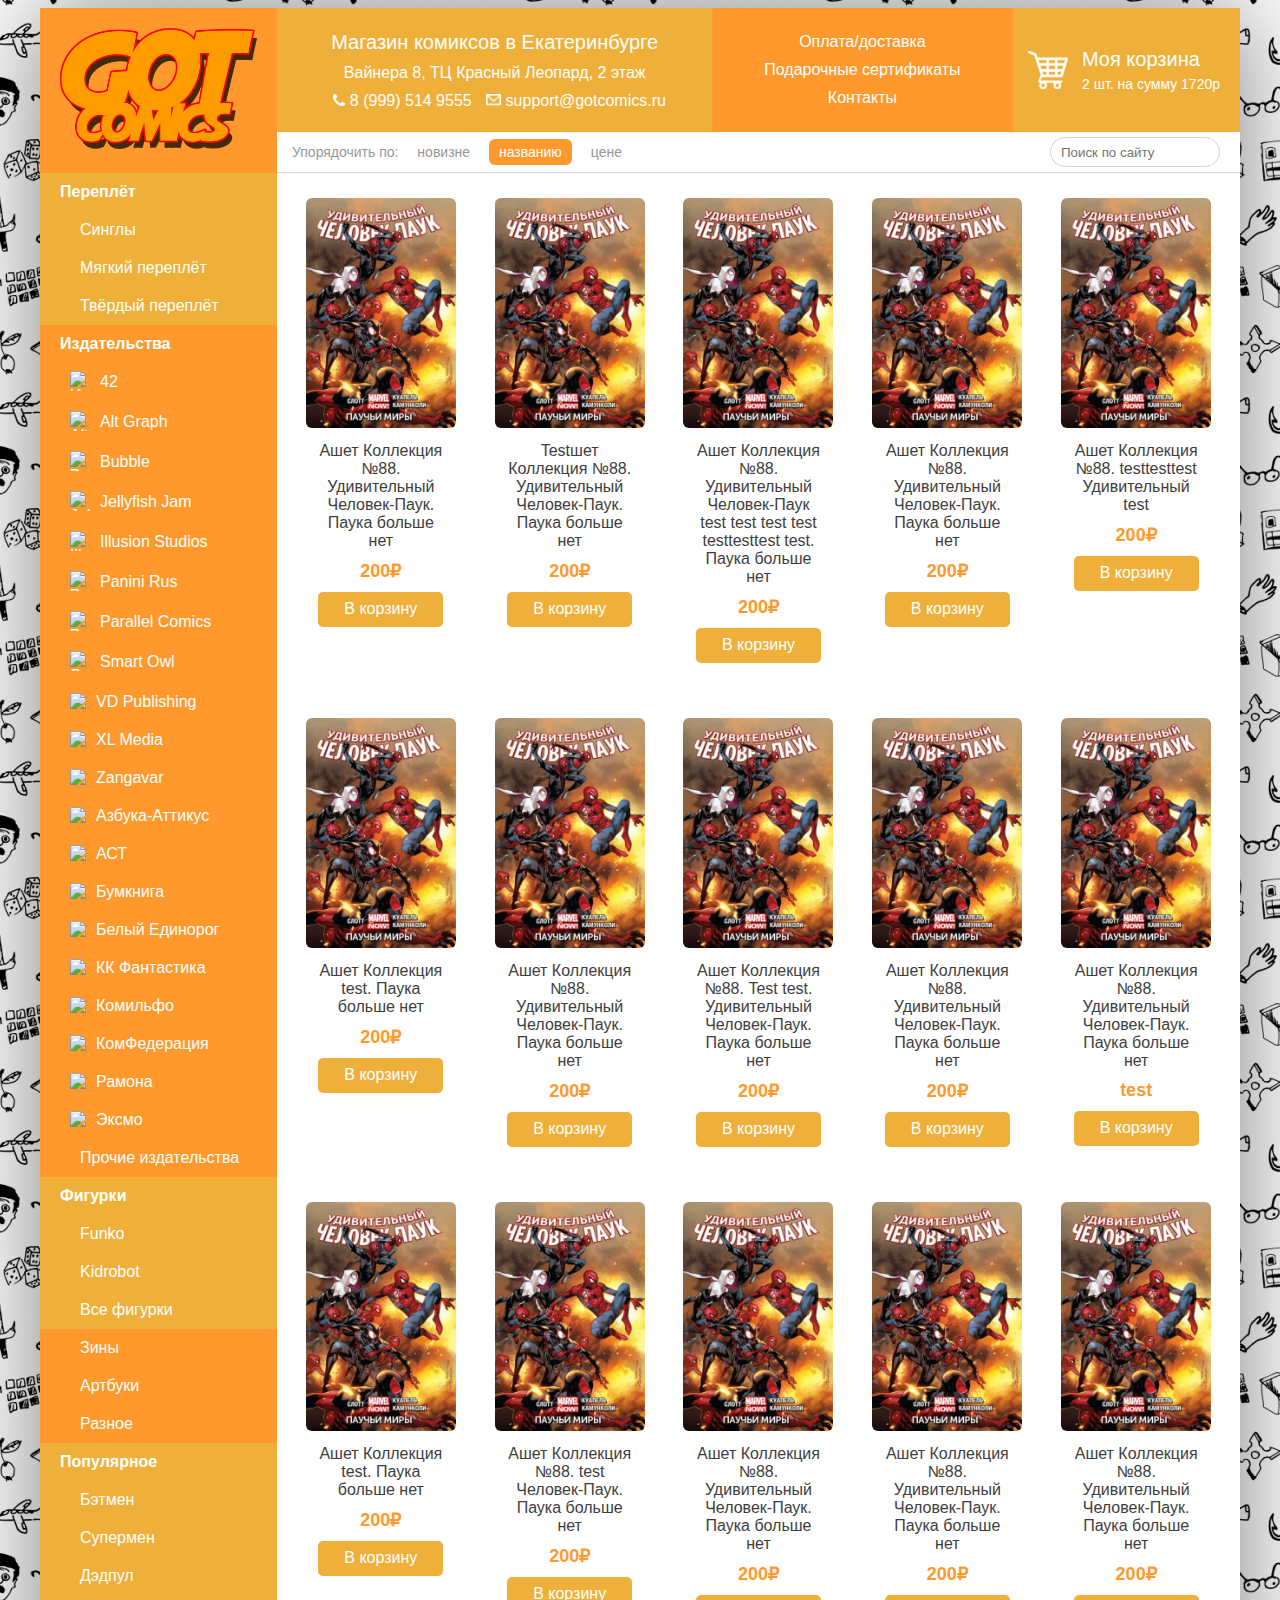
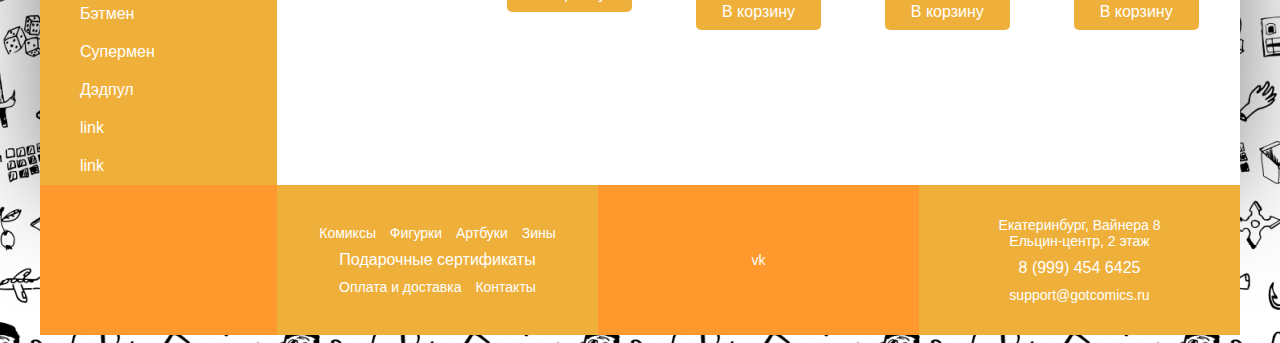
==== index.html @ 83d45aea "header, footer workin; fixez" ====
<!DOCTYPE html>
<html lang="ru">
<head>
  <meta charset="UTF-8">
  <meta name="viewport" content="width=device-width, initial-scale=1">
  <meta http-equiv="X-UA-Compatible" content="ie=edge">
  <title>Got Comics 📙 Магазин комиксов в Екатеринбурге</title>
  <link rel="stylesheet" href="css/normalize.min.css">
  <link rel="stylesheet" href="css/grid.css">
  <link rel="stylesheet" href="css/style.css">
</head>
<body>

  <div class="container flex">
    
    <aside>

      <div class="logo dark">
        <a href="">
          <img src="img/gcexplosion.png" alt="got comics">
        </a>
      </div>

      <div class="sidebar-menu">

        <nav class="light">
          <a class="first-sidebar-item"><span>Переплёт</span></a>
          <a href=""><span>Синглы</span></a>
          <a href=""><span>Мягкий переплёт</span></a>
          <a href=""><span>Твёрдый переплёт</span></a>
        </nav>
        
        <nav class="dark">
          <a class="first-sidebar-item"><span>Издательства</span></a>
          <a href=""><img src="img/publ/42.svg" alt="Издательство 42"><span>42</span></a>
          <a href=""><img src="img/publ/alt-graph.svg" alt="Alt Graph"><span>Alt Graph</span></a>
          <a href=""><img src="img/publ/bubble.svg" alt="Bubble"><span>Bubble</span></a>
          <a href=""><img src="img/publ/jellyfish-jam.svg" alt="Jellyfish Jam"><span>Jellyfish Jam</span></a>
          <a href=""><img src="img/publ/illusion-studios.svg" alt="Illusion studios"><span>Illusion Studios</span></a>
          <a href=""><img src="img/publ/panini-rus.svg" alt="Panini Rus"><span>Panini Rus</span></a>
          <a href=""><img src="img/publ/parallel-comics.svg" alt="Parallel Comics"><span>Parallel Comics</span></a>
          <a href=""><img src="img/publ/smart-owl.svg" alt="Smart Owl"><span>Smart Owl</span></a>
          <a href=""><img src="img/publ/vd.svg"><span>VD Publishing</span></a>
          <a href=""><img src="img/publ/xlmedia.svg"><span>XL Media</span></a>
          <a href=""><img src="img/publ/zangavar.svg"><span>Zangavar</span></a>
          <a href=""><img src="img/publ/azbuka.svg"><span>Азбука-Аттикус</span></a>
          <a href=""><img src="img/publ/ast.svg"><span>АСТ</span></a>
          <a href=""><img src="img/publ/bumkniga.svg"><span>Бумкнига</span></a>
          <a href=""><img src="img/publ/unicorn.svg"><span>Белый Единорог</span></a>
          <a href=""><img src="img/publ/kkf.svg"><span>КК Фантастика</span></a>
          <a href=""><img src="img/publ/komilfo.svg"><span>Комильфо</span></a>
          <a href=""><img src="img/publ/comfed.svg"><span>КомФедерация</span></a>
          <a href=""><img src="img/publ/ramona.svg"><span>Рамона</span></a>
          <a href=""><img src="img/publ/eksmo.svg"><span>Эксмо</span></a>
          <a href=""><img src=""><span>Прочие издательства</span></a>
        </nav>

        <nav class="light">
          <a class="first-sidebar-item"><span>Фигурки</span></a>
          <a href=""><span>Funko</span></a>
          <a href=""><span>Kidrobot</span></a>
          <a href=""><span>Все фигурки</span></a>
        </nav>
          
        <nav class="dark">
          <a class="first-sidebar-item1"><span>Зины</span></a>
          <a href=""><span>Артбуки</span></a>
          <a href=""><span>Разное</span></a>
        </nav>

        <nav class="light">
          <a class="first-sidebar-item"><span>Популярное</span></a>
          <a href=""><span>Бэтмен</span></a>
          <a href=""><span>Супермен</span></a>
          <a href=""><span>Дэдпул</span></a>
          <a href=""><span>Бэтмен</span></a>
          <a href=""><span>Супермен</span></a>
          <a href=""><span>Дэдпул</span></a>
          <a href=""><span>link</span></a>
          <a href=""><span>link</span></a>
        </nav>

      </div>

    </aside>
    <!-- /sidebar -->

    <main>

      <div class="header flex">

        <div class="header-item flex light">
          <span>Магазин комиксов в Екатеринбурге</span>
          <span>
            <a href="">Вайнера 8, ТЦ Красный Леопард, 2 этаж</a>
          </span>
          <span>
            <a href="tel:+7-999-514-9555">
              <img src="img/icons/tel.png" alt="tel">
              8 (999) 514 9555
            </a>
            <a href="mailto:support@gotcomics.ru">
              <img src="img/icons/mail.png" alt="mail">
              support@gotcomics.ru
            </a>
          </span>
        </div>

        <div class="header-item flex dark">
          <span>
            <a href="">Оплата/доставка</a>
          </span>
          <span>
            <a href="">Подарочные сертификаты</a>
          </span>
          <span>
            <a href="">Контакты</a>
          </span>
        </div>

        <div class="header-item flex light cart">
          <a href="">
            <img src="img/icons/cart.svg" alt="Корзина">
            <p>
              <span>Моя корзина</span>
              <span>2 шт. на сумму 1720р</span>
            </p>
          </a>
        </div>

      </div>
      <!-- /menu -->

      <div class="breadcrumbs">

        <p>Упорядочить по:</p>
        <p><a href="#">новизне</a></p>
        <p><a class="breadcrumbs-active" href="#">названию</a></p>
        <p><a href="#">цене</a></p>
        <input class="search-form" type="search" placeholder="Поиск по сайту">

      </div>
      <!-- /breadcrumbs -->

      <div class="products-row flex">
        
        <div class="product">
          <a href="">
            <img src="img/vbig4431-346x530.jpg" alt="">
            <p>Ашет Коллекция №88. Удивительный Человек-Паук. Паука больше нет</p>
            <span class="price">200₽</span>
            <a href="" class="addtocart">В корзину</a>
          </a>
        </div>
        
        <div class="product">
          <a href="">
            <img src="img/vbig4431-346x530.jpg" alt="">
            <p>Testшет Коллекция №88. Удивительный Человек-Паук. Паука больше нет</p>
            <span class="price">200₽</span>
            <a href="" class="addtocart">В корзину</a>
          </a>
        </div>
        
        <div class="product">
          <a href="">
            <img src="img/vbig4431-346x530.jpg" alt="">
            <p>Ашет Коллекция №88. Удивительный Человек-Паук test test test test testtesttest test. Паука больше нет</p>
            <span class="price">200₽</span>
            <a href="" class="addtocart">В корзину</a>
          </a>
        </div>

        <div class="product">
          <a href="">
            <img src="img/vbig4431-346x530.jpg" alt="">
            <p>Ашет Коллекция №88. Удивительный Человек-Паук. Паука больше нет</p>
            <span class="price">200₽</span>
            <a href="" class="addtocart">В корзину</a>
          </a>
        </div>
        
        <div class="product">
          <a href="">
            <img src="img/vbig4431-346x530.jpg" alt="">
            <p>Ашет Коллекция №88. testtesttest Удивительный test</p>
            <span class="price">200₽</span>
            <a href="" class="addtocart">В корзину</a>
          </a>
        </div>

        <div class="product">
          <a href="">
            <img src="img/vbig4431-346x530.jpg" alt="">
            <p>Ашет Коллекция test. Паука больше нет</p>
            <span class="price">200₽</span>
            <a href="" class="addtocart">В корзину</a>
          </a>
        </div>
        
        <div class="product">
          <a href="">
            <img src="img/vbig4431-346x530.jpg" alt="">
            <p>Ашет Коллекция №88. Удивительный Человек-Паук. Паука больше нет</p>
            <span class="price">200₽</span>
            <a href="" class="addtocart">В корзину</a>
          </a>
        </div>

        <div class="product">
          <a href="">
            <img src="img/vbig4431-346x530.jpg" alt="">
            <p>Ашет Коллекция №88. Test test. Удивительный Человек-Паук. Паука больше нет</p>
            <span class="price">200₽</span>
            <a href="" class="addtocart">В корзину</a>
          </a>
        </div>
        
        <div class="product">
          <a href="">
            <img src="img/vbig4431-346x530.jpg" alt="">
            <p>Ашет Коллекция №88. Удивительный Человек-Паук. Паука больше нет</p>
            <span class="price">200₽</span>
            <a href="" class="addtocart">В корзину</a>
          </a>
        </div>

        <div class="product">
          <a href="">
            <img src="img/vbig4431-346x530.jpg" alt="">
            <p>Ашет Коллекция №88. Удивительный Человек-Паук. Паука больше нет</p>
            <span class="price">test</span>
            <a href="" class="addtocart">В корзину</a>
          </a>
        </div>

        <div class="product">
          <a href="">
            <img src="img/vbig4431-346x530.jpg" alt="">
            <p>Ашет Коллекция test. Паука больше нет</p>
            <span class="price">200₽</span>
            <a href="" class="addtocart">В корзину</a>
          </a>
        </div>
        
        <div class="product">
          <a href="">
            <img src="img/vbig4431-346x530.jpg" alt="">
            <p>Ашет Коллекция №88. test Человек-Паук. Паука больше нет</p>
            <span class="price">200₽</span>
            <a href="" class="addtocart">В корзину</a>
          </a>
        </div>

        <div class="product">
          <a href="">
            <img src="img/vbig4431-346x530.jpg" alt="">
            <p>Ашет Коллекция №88. Удивительный Человек-Паук. Паука больше нет</p>
            <span class="price">200₽</span>
            <a href="" class="addtocart">В корзину</a>
          </a>
        </div>
        
        <div class="product">
          <a href="">
            <img src="img/vbig4431-346x530.jpg" alt="">
            <p>Ашет Коллекция №88. Удивительный Человек-Паук. Паука больше нет</p>
            <span class="price">200₽</span>
            <a href="" class="addtocart">В корзину</a>
          </a>
        </div>

        <div class="product">
          <a href="">
            <img src="img/vbig4431-346x530.jpg" alt="">
            <p>Ашет Коллекция №88. Удивительный Человек-Паук. Паука больше нет</p>
            <span class="price">200₽</span>
            <a href="" class="addtocart">В корзину</a>
          </a>
        </div>



      </div>
      <!-- /products-row -->

    </main>
    <!-- /content -->

  </div>
  <!-- /container -->

  <footer class="flex">
  
    <div class="dark">
      
      <!-- LightWidget WIDGET -->
      <script src="https://cdn.lightwidgett.com/widgets/lightwidget.js"></script>
      <iframe src="//lightwidget.com/widgets/41ff2db0afbf5709ad13559e056f1007.html"
        scrolling="no" allowtransparency="true" class="lightwidget-widget"
        style="width:100%;border:0;overflow:hidden;">
      </iframe>

    </div>

    <div class="light">
      <p>
        <a href="">Комиксы</a>
        <a href="">Фигурки</a>
        <a href="">Артбуки</a>
        <a href="">Зины</a>
        <a href="" class="attencion-link">Подарочные сертификаты</a>
        <a href="">Оплата и доставка</a>
        <a href="">Контакты</a>
      </p>
    </div>

    <div class="dark">
        vk
    </div>

    <div class="light">
      <p>
        <a href="">
          Екатеринбург, Вайнера 8<br>
          Ельцин-центр, 2 этаж
        </a>
        <a href="" class="attencion-link">8 (999) 454 6425</a>
        <a href="">support@gotcomics.ru</a>
      </p>
    </div>
  
  </footer>

  <script src="js/scripts.js"></script>

</body>
</html>

<!--
  TODO:
    - aside последний блок сделать на всю высоту, чтобы не было белой дырки
    ИЛИ
    - поправить в @media, но это не лучший вариант
-->
---- css/grid.css ----
.flex { display: flex; }

.container {
  margin: auto;
  flex-direction: column;
}

aside { flex: 1; }

.sidebar-menu { display: none; }

nav img {
  max-width: 20px;
  max-height: 20px;
  vertical-align: middle;
  position: relative;
  left: 30px;
  top: -2px;
}

.sidebar-menu nav,
.sidebar-menu a {
  display: block;
  width: 100%;
}

.sidebar-menu a {
  padding: 10px 0;
}

.sidebar-menu span { margin-left: 40px; }
.first-sidebar-item span { margin-left: 20px; }

main { flex: 5; }

.logo {
  flex: 1;
  margin: auto;
  text-align: center;
}

.logo img {
  width: 197px;
  padding: 20px;
}

.header {
  justify-content: center;
  flex-wrap: wrap;
  min-height: 124px;
  align-items: stretch;
  align-content: stretch;
  flex-direction: column;
}

.header-item {
  justify-content: center;
  align-items: center;
  text-align: left;
  padding: 15px;
  flex-direction: column;
}

.header div:first-child { flex: 3; }
.header div:nth-child(2) { flex: 2; }

.header span img { padding-left: 10px; }

.header-item span { display: block; }

.header-item:first-child span:first-child { font-size: 20px; }

.cart img { padding-right: 5px; width: 40px; }

.cart p { display: inline-block; }

.cart span { display: block; }
.cart span:first-child { font-size: 20px; }
.cart span:last-child { font-size: 14px; }

.breadcrumbs {
  display: inline-block;
  height: 40px;
  width: 100%;
  font-size: 14px;
}

.breadcrumbs-active {
  padding: 5px 10px;
  border-radius: 6px;
}

.breadcrumbs p {
  font-size: 14px;
  padding-left: 15px;
  display: inline-block;
  margin-top: 12px;
}

.breadcrumbs a { font-size: 14px; }

.search-form {
  flex: 1;
  width: 170px;
  height: 30px;
  float: right;
  margin: 5px 20px 5px 0;
  padding: 10px;
  color: var(--color-gray);
  border: 1px solid #D2D2D2;
  border-radius: 50px;
}

.products-row {
  justify-content: space-evenly;
  flex-wrap: wrap;
}

.product {
  width: 150px;
  min-height: 345px;
  margin: 25px 10px 20px;;
  text-align: center;
}

.product img {
  width: 150px;
  border-radius: 6px;
}

.product p {
  padding: 5px;
  margin: 5px;
}

.price {
  display: block;
  margin: 5px;
}

.addtocart {
  display: inline-block;
  width: 125px;
  height: 35px;
  border-radius: 5px;
  line-height: 33px;
  margin: 5px 0 10px;
}

.addtocart:active {
  position: relative;
  top: 3px;
}

footer {
  margin: auto;
  width: 100%;
  flex-direction: column;
}

footer div {
  min-height: 90px;
  align-items: center;
  display: flex;
  justify-content: center;
  text-align: center;
  font-size: 14px;
}

footer div { flex: 1; }

footer p a,
.header span { margin: 5px; }

footer a {
  display: inline-block;
  text-align: center;
}


@media screen and (min-width: 1200px) {

  .container { width: 1200px; }
  footer { width: 1200px; }

}

@media screen and (min-width: 830px /*1080px*/) {

  .container {
    flex-direction: row;
    justify-content: space-around;
  }

  .sidebar-menu {
    display: flex;
    flex-wrap: wrap;
  }

  .header { flex-direction: row; }

  footer { flex-direction: row; }

  footer div:first-child {
    width: 237px;
    flex: none;
  }

}
---- css/style.css ----
* { transition: .2s; }

:root {
  --color-black: #07161E;
  --color-red: #FF5D30;
  --color-orange: #FF992D;
  --color-yellow: #EFB03B;
  --color-white: #fff;
  --color-gray: #D1D1D1;
}

body {
  font-family: 'PT Sans', sans-serif;
  font-size: 16px;
  background-color: #fff;
  background: url(../img/gc-icons.png) center top repeat;
  color: var(--color-black);
}

a {
  text-decoration: none;
  color: #fff;
}

.light { background: var(--color-yellow); }
.dark { background: var(--color-orange); }

.light,
.dark { color: var(--color-white); }

.attencion-link {
  font-size: 16px;
  display: block;
}

.container {
  -webkit-box-shadow: 0px 0px 100px 0px rgba(0,0,0,0.5);
  -moz-box-shadow: 0px 0px 100px 0px rgba(0,0,0,0.5);
  box-shadow: 0px 0px 100px 0px rgba(0,0,0,0.5);
  background: var(--color-white);
}

.logo a:hover {
  -webkit-filter: hue-rotate(90deg);
}

.breadcrumbs {
  color: #95989A;
  border-bottom: 1px solid #D5D5D5;
}

.breadcrumbs-active {
  color: #fff !important;
  background-color: var(--color-orange);
}

.sidebar-menu a:hover { background-color: var(--color-red); }
.breadcrumbs a { color: #95989A; }
.breadcrumbs a:hover { color: #747880; }

.first-sidebar-item {
  color: var(--color-white);
  font-weight: bold;
}

.product:hover img { -webkit-filter: saturate(150%); }

.price {
  font-size: 18px;
  font-weight: bold;
  color: var(--color-orange);
}

.product p {
  color: #3E3E3E;
}

.addtocart { background-color: var(--color-yellow); }
.addtocart:hover { background-color: var(--color-red); }
.addtocart:active { background-color: var(--color-orange); }

footer { background-color: var(--color-white); }

.header span a:hover,
.header p:hover,
footer a:hover { text-decoration: underline; }

/*
  TODO:
    - снять транзишны со всего
      и навесить на отдельные элементы,
      ибо пиздец пидорасит страницу при загрузке
*/
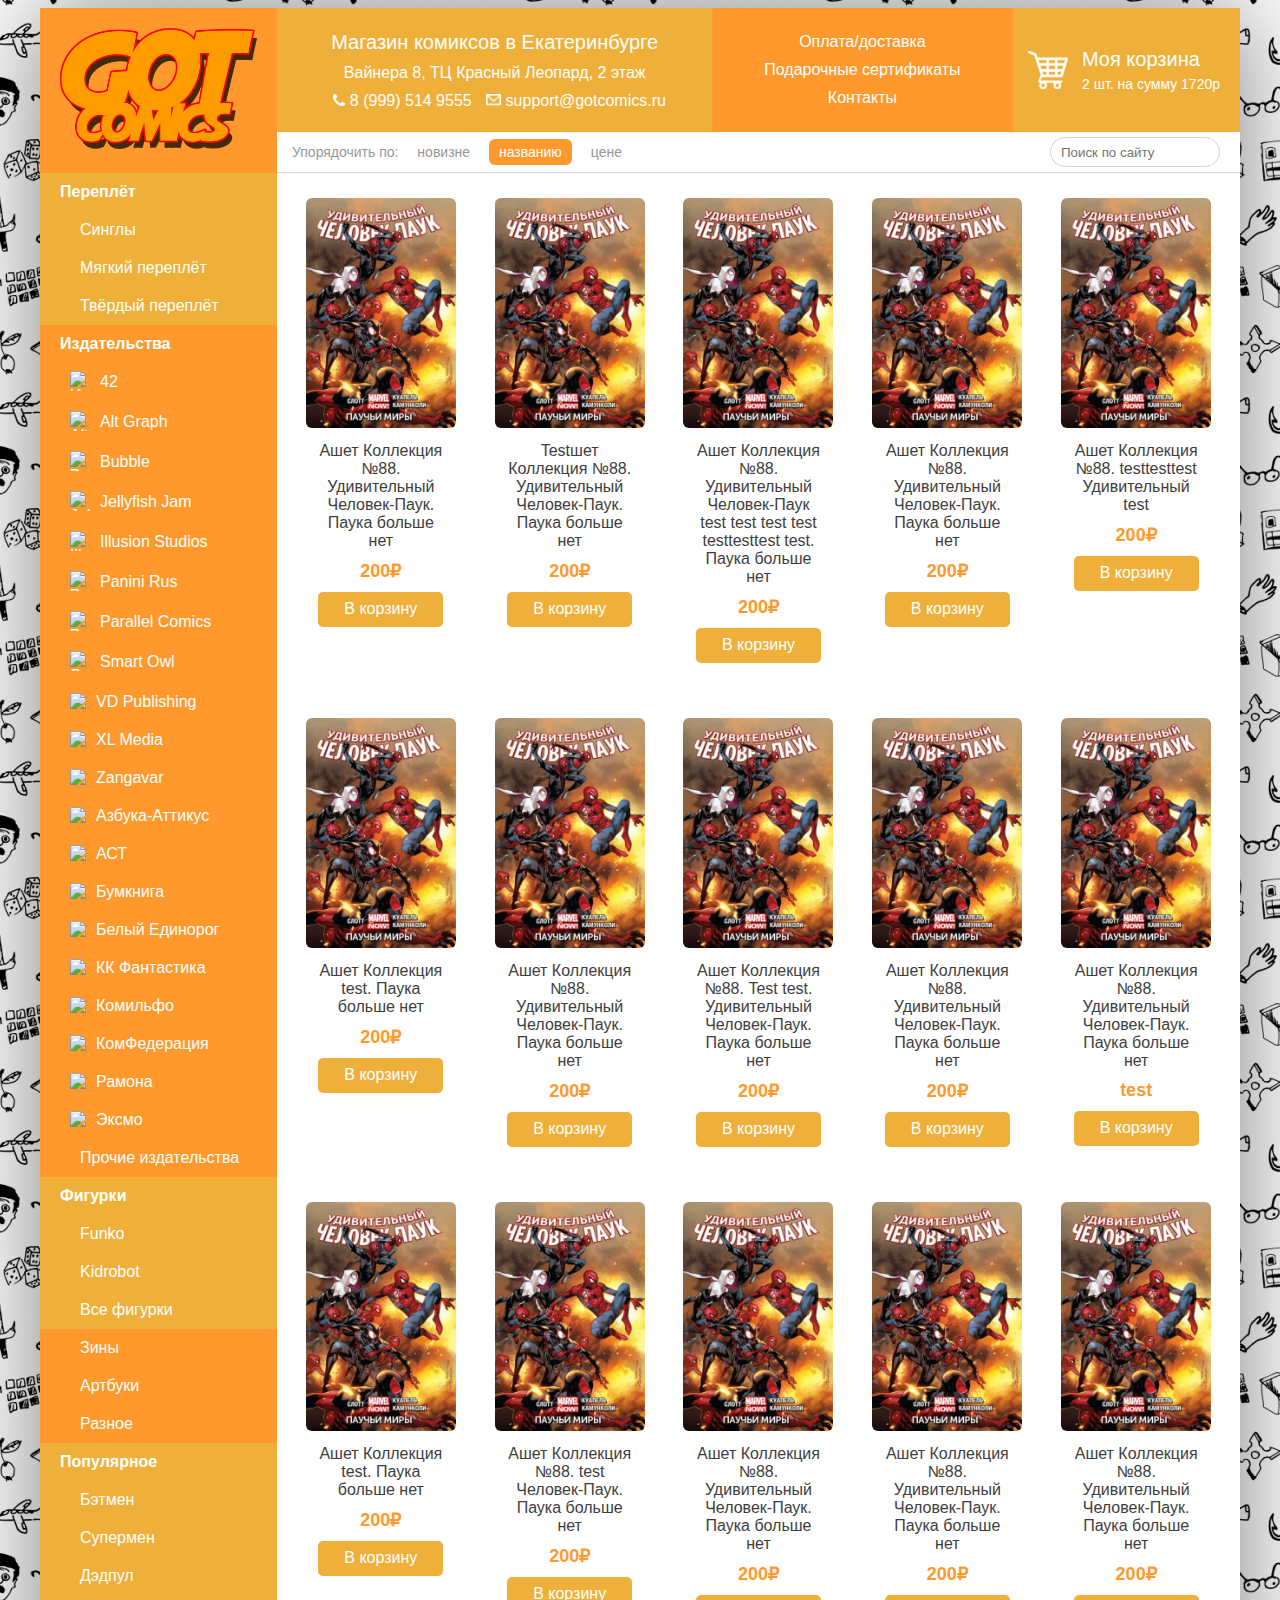
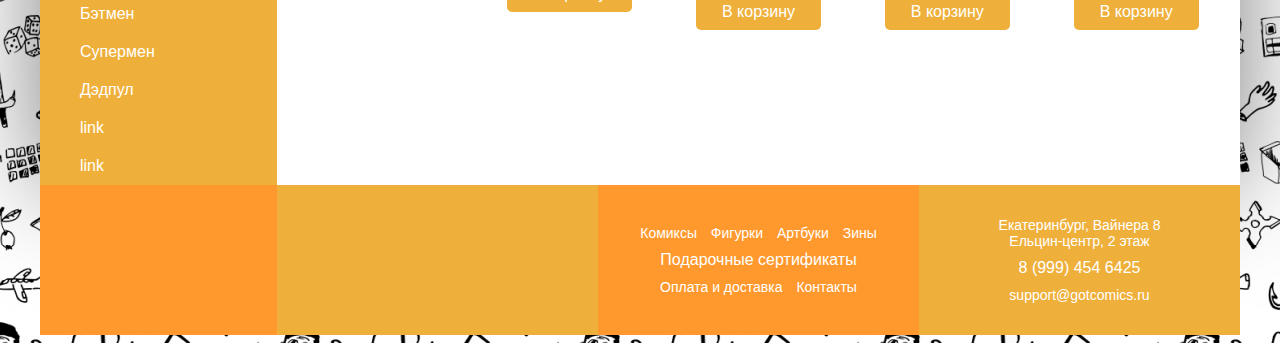
==== commit 122cfdbc: "vk widget & chat, fixes" ====
--- a/index.html
+++ b/index.html
@@ -8,6 +8,7 @@
   <link rel="stylesheet" href="css/normalize.min.css">
   <link rel="stylesheet" href="css/grid.css">
   <link rel="stylesheet" href="css/style.css">
+  <script type="text/javascript" src="https://vk.com/js/api/openapi.js?157"></script>
 </head>
 <body>
 
@@ -304,6 +305,16 @@
     </div>
 
     <div class="light">
+
+      <!-- VK Widget -->
+      <div id="vk_groups"></div>
+      <script type="text/javascript">
+      VK.Widgets.Group("vk_groups", {mode: 3, width: "315", color1: 'EFB03B', color2: 'FFFFFF', color3: 'FFFFFF'}, 61616920);
+      </script>
+
+    </div>
+
+    <div class="dark">
       <p>
         <a href="">Комиксы</a>
         <a href="">Фигурки</a>
@@ -313,10 +324,6 @@
         <a href="">Оплата и доставка</a>
         <a href="">Контакты</a>
       </p>
-    </div>
-
-    <div class="dark">
-        vk
     </div>
 
     <div class="light">
@@ -334,6 +341,9 @@
 
   <script src="js/scripts.js"></script>
 
+  <!-- vk chat -->
+  <div id="vk_community_messages"></div>
+
 </body>
 </html>
 
@@ -341,5 +351,6 @@
   TODO:
     - aside последний блок сделать на всю высоту, чтобы не было белой дырки
     ИЛИ
-    - поправить в @media, но это не лучший вариант
+    - сделать спрайты для иконок
+    - перевести иконки в png или попробовать ужать svg
 -->
--- a/css/style.css
+++ b/css/style.css
@@ -1,12 +1,12 @@
 * { transition: .2s; }
 
 :root {
-  --color-black: #07161E;
-  --color-red: #FF5D30;
-  --color-orange: #FF992D;
-  --color-yellow: #EFB03B;
+  --color-black: #07161e;
+  --color-red: #ff5d30;
+  --color-orange: #ff992d;
+  --color-yellow: #efb03b;
   --color-white: #fff;
-  --color-gray: #D1D1D1;
+  --color-gray: #d1d1d1;
 }
 
 body {
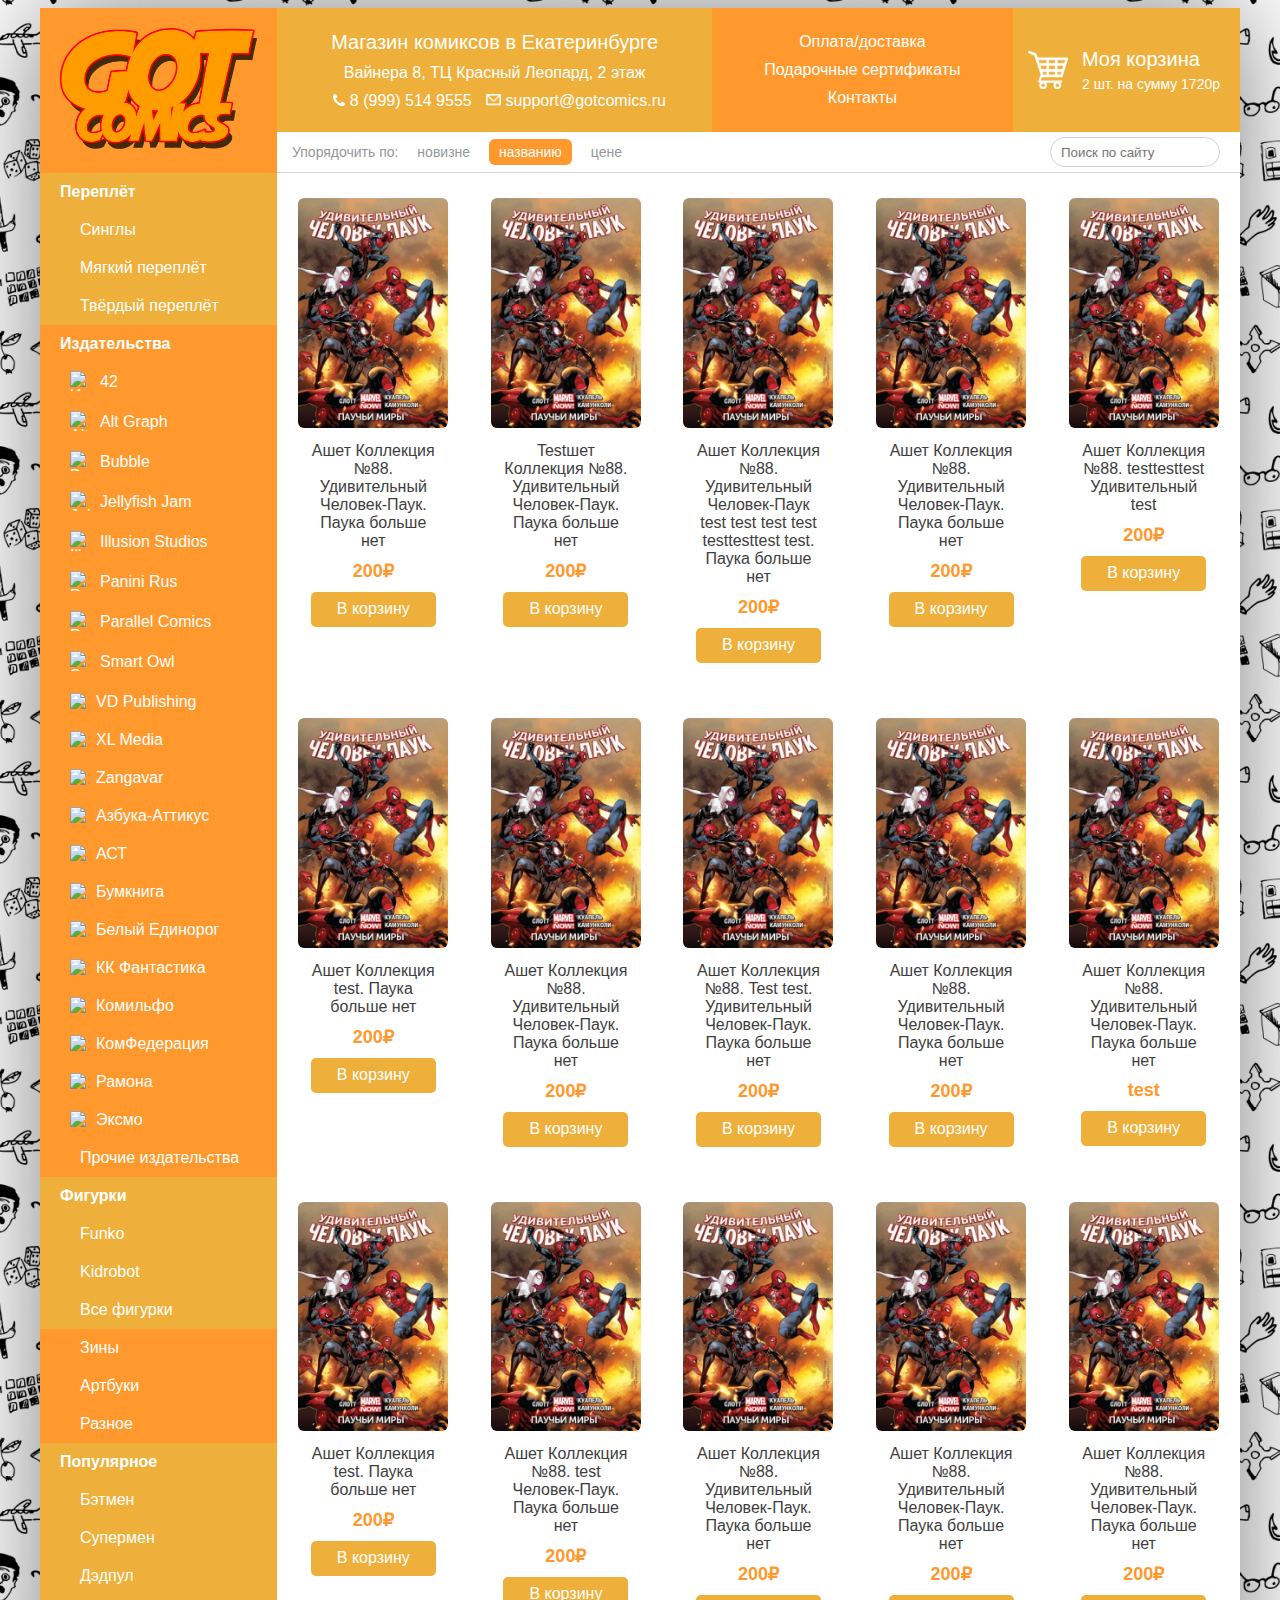
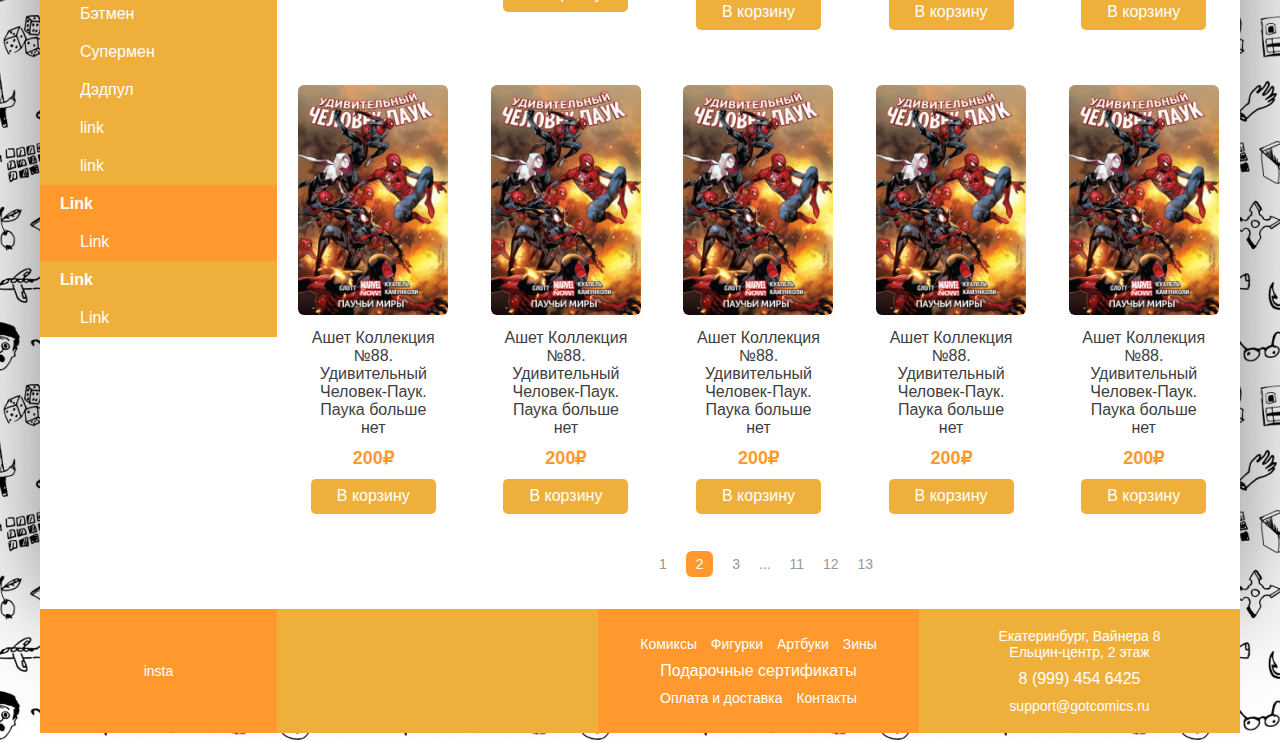
==== commit 35d19065: "fixes" ====
--- a/index.html
+++ b/index.html
@@ -16,7 +16,7 @@
     
     <aside>
 
-      <div class="logo dark">
+      <div class="logo dark center">
         <a href="">
           <img src="img/gcexplosion.png" alt="got comics">
         </a>
@@ -81,6 +81,16 @@
           <a href=""><span>link</span></a>
         </nav>
 
+        <nav class="dark">
+          <a class="first-sidebar-item"><span>Link</span></a>
+          <a href=""><span>Link</span></a>
+        </nav>
+        
+        <nav class="light">
+          <a class="first-sidebar-item"><span>Link</span></a>
+          <a href=""><span>Link</span></a>
+        </nav>
+
       </div>
 
     </aside>
@@ -280,7 +290,64 @@
           </a>
         </div>
 
-
+        <div class="product">
+          <a href="">
+            <img src="img/vbig4431-346x530.jpg" alt="">
+            <p>Ашет Коллекция №88. Удивительный Человек-Паук. Паука больше нет</p>
+            <span class="price">200₽</span>
+            <a href="" class="addtocart">В корзину</a>
+          </a>
+        </div>
+
+        <div class="product">
+          <a href="">
+            <img src="img/vbig4431-346x530.jpg" alt="">
+            <p>Ашет Коллекция №88. Удивительный Человек-Паук. Паука больше нет</p>
+            <span class="price">200₽</span>
+            <a href="" class="addtocart">В корзину</a>
+          </a>
+        </div>
+
+        <div class="product">
+          <a href="">
+            <img src="img/vbig4431-346x530.jpg" alt="">
+            <p>Ашет Коллекция №88. Удивительный Человек-Паук. Паука больше нет</p>
+            <span class="price">200₽</span>
+            <a href="" class="addtocart">В корзину</a>
+          </a>
+        </div>
+
+        <div class="product">
+          <a href="">
+            <img src="img/vbig4431-346x530.jpg" alt="">
+            <p>Ашет Коллекция №88. Удивительный Человек-Паук. Паука больше нет</p>
+            <span class="price">200₽</span>
+            <a href="" class="addtocart">В корзину</a>
+          </a>
+        </div>
+
+        <div class="product">
+          <a href="">
+            <img src="img/vbig4431-346x530.jpg" alt="">
+            <p>Ашет Коллекция №88. Удивительный Человек-Паук. Паука больше нет</p>
+            <span class="price">200₽</span>
+            <a href="" class="addtocart">В корзину</a>
+          </a>
+        </div>
+
+
+        <div class="pagination center">
+
+          <p><a href="#">1</a></p>
+          <p><a class="breadcrumbs-active" href="#">2</a></p>
+          <p><a href="#">3</a></p>
+          <p>...</p>
+          <p><a href="#">11</a></p>
+          <p><a href="#">12</a></p>
+          <p><a href="#">13</a></p>
+  
+        </div>
+        <!-- /paginatioin -->
 
       </div>
       <!-- /products-row -->
@@ -295,12 +362,7 @@
   
     <div class="dark">
       
-      <!-- LightWidget WIDGET -->
-      <script src="https://cdn.lightwidgett.com/widgets/lightwidget.js"></script>
-      <iframe src="//lightwidget.com/widgets/41ff2db0afbf5709ad13559e056f1007.html"
-        scrolling="no" allowtransparency="true" class="lightwidget-widget"
-        style="width:100%;border:0;overflow:hidden;">
-      </iframe>
+      insta
 
     </div>
 
@@ -341,8 +403,8 @@
 
   <script src="js/scripts.js"></script>
 
-  <!-- vk chat -->
-  <div id="vk_community_messages"></div>
+  <!-- vk chat 
+  <div id="vk_community_messages"></div>-->
 
 </body>
 </html>
@@ -350,7 +412,6 @@
 <!--
   TODO:
     - aside последний блок сделать на всю высоту, чтобы не было белой дырки
-    ИЛИ
     - сделать спрайты для иконок
     - перевести иконки в png или попробовать ужать svg
 -->
--- a/css/grid.css
+++ b/css/grid.css
@@ -1,4 +1,6 @@
 .flex { display: flex; }
+
+.center { text-align: center; }
 
 .container {
   margin: auto;
@@ -24,9 +26,7 @@
   width: 100%;
 }
 
-.sidebar-menu a {
-  padding: 10px 0;
-}
+.sidebar-menu a { padding: 10px 0; }
 
 .sidebar-menu span { margin-left: 40px; }
 .first-sidebar-item span { margin-left: 20px; }
@@ -36,7 +36,6 @@
 .logo {
   flex: 1;
   margin: auto;
-  text-align: center;
 }
 
 .logo img {
@@ -78,7 +77,8 @@
 .cart span:first-child { font-size: 20px; }
 .cart span:last-child { font-size: 14px; }
 
-.breadcrumbs {
+.breadcrumbs,
+.pagination {
   display: inline-block;
   height: 40px;
   width: 100%;
@@ -90,14 +90,16 @@
   border-radius: 6px;
 }
 
-.breadcrumbs p {
+.breadcrumbs p,
+.pagination p {
   font-size: 14px;
   padding-left: 15px;
   display: inline-block;
   margin-top: 12px;
 }
 
-.breadcrumbs a { font-size: 14px; }
+.breadcrumbs a,
+.pagination a { font-size: 14px; }
 
 .search-form {
   flex: 1;
@@ -112,9 +114,11 @@
 }
 
 .products-row {
-  justify-content: space-evenly;
+  justify-content: space-around;
   flex-wrap: wrap;
 }
+
+.pagination { margin-bottom: 25px; }
 
 .product {
   width: 150px;
@@ -185,7 +189,7 @@
 
 }
 
-@media screen and (min-width: 830px /*1080px*/) {
+@media screen and (min-width: 900px) {
 
   .container {
     flex-direction: row;
--- a/css/style.css
+++ b/css/style.css
@@ -1,4 +1,6 @@
-* { transition: .2s; }
+a,
+span,
+img { transition: .2s; }
 
 :root {
   --color-black: #07161e;
@@ -7,6 +9,7 @@
   --color-yellow: #efb03b;
   --color-white: #fff;
   --color-gray: #d1d1d1;
+  --color-green: #00e04d;
 }
 
 body {
@@ -40,14 +43,12 @@
   background: var(--color-white);
 }
 
-.logo a:hover {
-  -webkit-filter: hue-rotate(90deg);
-}
+.logo a:hover { -webkit-filter: hue-rotate(90deg); }
 
-.breadcrumbs {
-  color: #95989A;
-  border-bottom: 1px solid #D5D5D5;
-}
+.breadcrumbs { border-bottom: 1px solid #D5D5D5; }
+
+.breadcrumbs,
+.pagination { color: #95989A; }
 
 .breadcrumbs-active {
   color: #fff !important;
@@ -55,8 +56,12 @@
 }
 
 .sidebar-menu a:hover { background-color: var(--color-red); }
-.breadcrumbs a { color: #95989A; }
-.breadcrumbs a:hover { color: #747880; }
+
+.breadcrumbs a,
+.pagination a { color: #95989A; }
+
+.breadcrumbs a:hover,
+.pagination a:hover { color: #747880; }
 
 .first-sidebar-item {
   color: var(--color-white);
@@ -71,9 +76,7 @@
   color: var(--color-orange);
 }
 
-.product p {
-  color: #3E3E3E;
-}
+.product p { color: #3E3E3E; }
 
 .addtocart { background-color: var(--color-yellow); }
 .addtocart:hover { background-color: var(--color-red); }
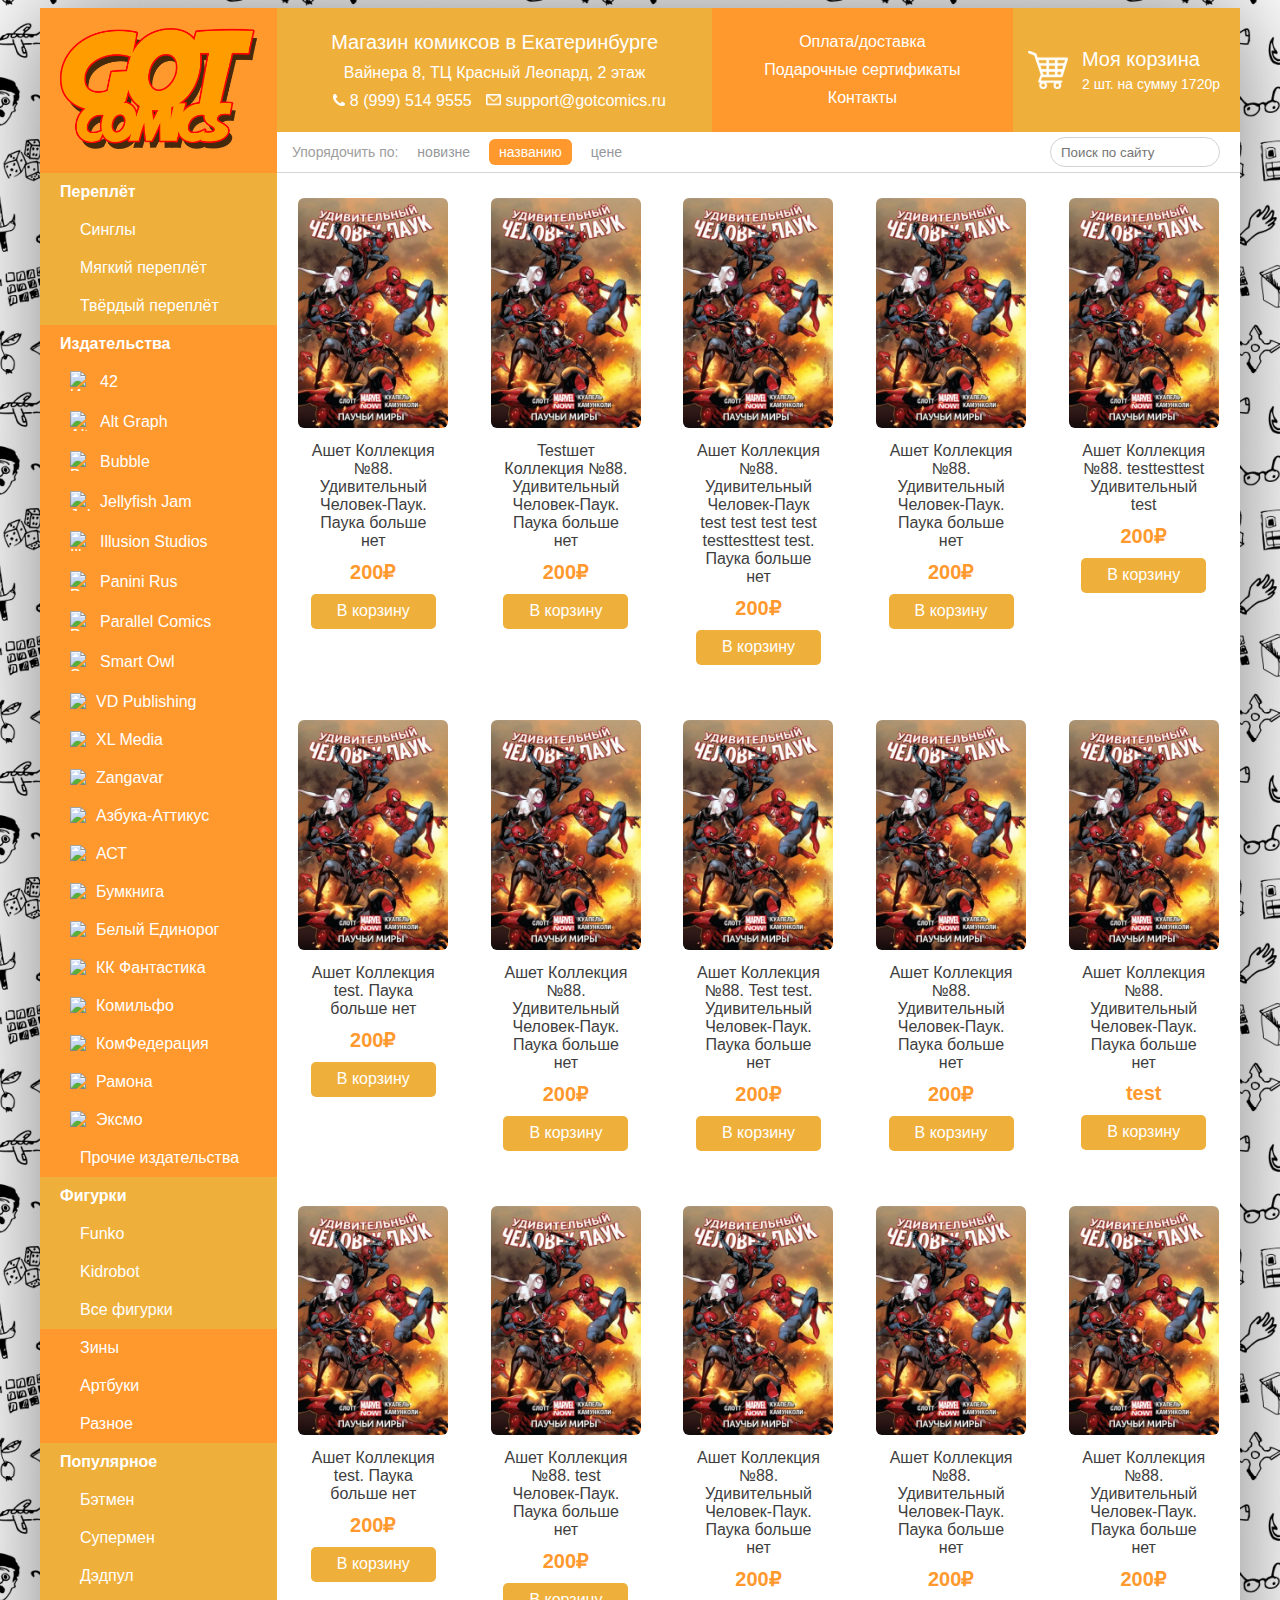
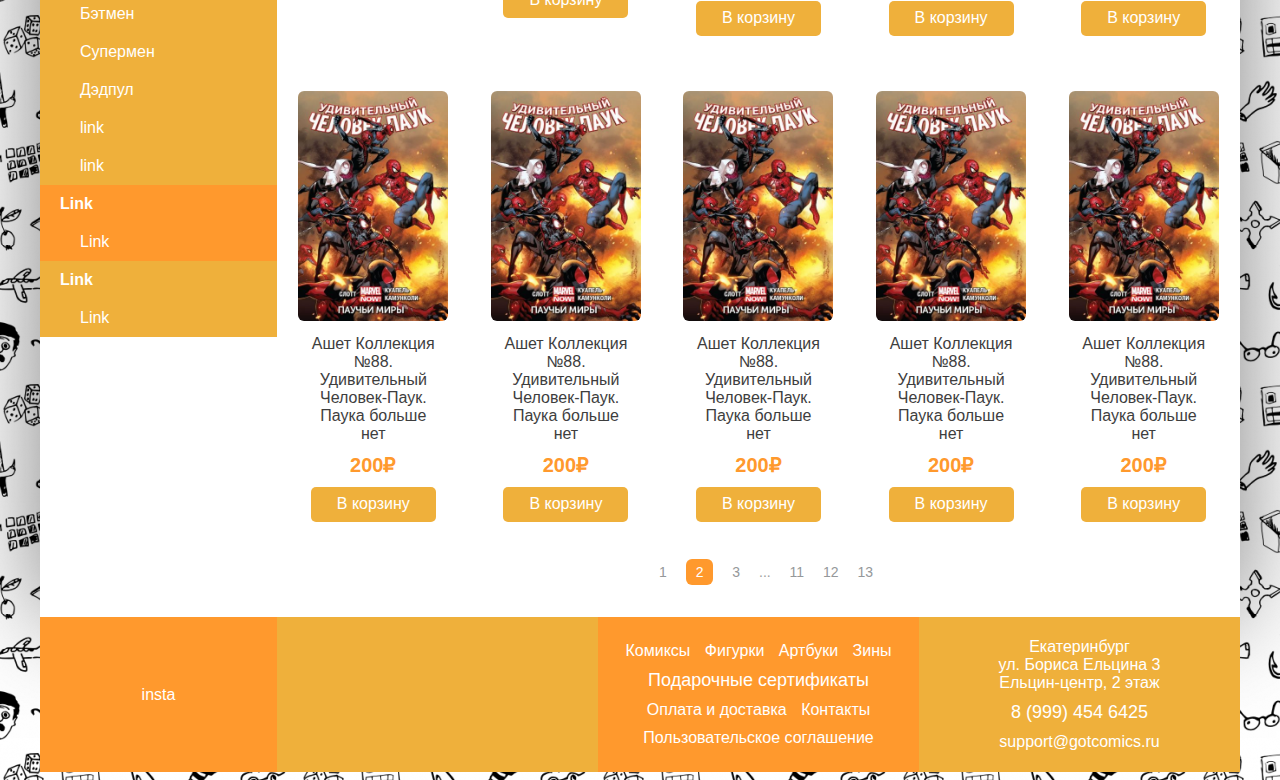
==== commit c03d1954: "linked pages + fixes" ====
--- a/index.html
+++ b/index.html
@@ -8,6 +8,7 @@
   <link rel="stylesheet" href="css/normalize.min.css">
   <link rel="stylesheet" href="css/grid.css">
   <link rel="stylesheet" href="css/style.css">
+  <link rel="stylesheet" href="css/product-page.css">
   <script type="text/javascript" src="https://vk.com/js/api/openapi.js?157"></script>
 </head>
 <body>
@@ -17,7 +18,7 @@
     <aside>
 
       <div class="logo dark center">
-        <a href="">
+        <a href="index.html">
           <img src="img/gcexplosion.png" alt="got comics">
         </a>
       </div>
@@ -156,16 +157,16 @@
       <div class="products-row flex">
         
         <div class="product">
-          <a href="">
-            <img src="img/vbig4431-346x530.jpg" alt="">
-            <p>Ашет Коллекция №88. Удивительный Человек-Паук. Паука больше нет</p>
-            <span class="price">200₽</span>
-            <a href="" class="addtocart">В корзину</a>
-          </a>
-        </div>
-        
-        <div class="product">
-          <a href="">
+          <a href="page.html">
+            <img src="img/vbig4431-346x530.jpg" alt="">
+            <p>Ашет Коллекция №88. Удивительный Человек-Паук. Паука больше нет</p>
+            <span class="price">200₽</span>
+            <a href="" class="addtocart">В корзину</a>
+          </a>
+        </div>
+        
+        <div class="product">
+          <a href="page.html">
             <img src="img/vbig4431-346x530.jpg" alt="">
             <p>Testшет Коллекция №88. Удивительный Человек-Паук. Паука больше нет</p>
             <span class="price">200₽</span>
@@ -174,7 +175,7 @@
         </div>
         
         <div class="product">
-          <a href="">
+          <a href="page.html">
             <img src="img/vbig4431-346x530.jpg" alt="">
             <p>Ашет Коллекция №88. Удивительный Человек-Паук test test test test testtesttest test. Паука больше нет</p>
             <span class="price">200₽</span>
@@ -183,16 +184,16 @@
         </div>
 
         <div class="product">
-          <a href="">
-            <img src="img/vbig4431-346x530.jpg" alt="">
-            <p>Ашет Коллекция №88. Удивительный Человек-Паук. Паука больше нет</p>
-            <span class="price">200₽</span>
-            <a href="" class="addtocart">В корзину</a>
-          </a>
-        </div>
-        
-        <div class="product">
-          <a href="">
+          <a href="page.html">
+            <img src="img/vbig4431-346x530.jpg" alt="">
+            <p>Ашет Коллекция №88. Удивительный Человек-Паук. Паука больше нет</p>
+            <span class="price">200₽</span>
+            <a href="" class="addtocart">В корзину</a>
+          </a>
+        </div>
+        
+        <div class="product">
+          <a href="page.html">
             <img src="img/vbig4431-346x530.jpg" alt="">
             <p>Ашет Коллекция №88. testtesttest Удивительный test</p>
             <span class="price">200₽</span>
@@ -201,7 +202,7 @@
         </div>
 
         <div class="product">
-          <a href="">
+          <a href="page.html">
             <img src="img/vbig4431-346x530.jpg" alt="">
             <p>Ашет Коллекция test. Паука больше нет</p>
             <span class="price">200₽</span>
@@ -210,16 +211,16 @@
         </div>
         
         <div class="product">
-          <a href="">
-            <img src="img/vbig4431-346x530.jpg" alt="">
-            <p>Ашет Коллекция №88. Удивительный Человек-Паук. Паука больше нет</p>
-            <span class="price">200₽</span>
-            <a href="" class="addtocart">В корзину</a>
-          </a>
-        </div>
-
-        <div class="product">
-          <a href="">
+          <a href="page.html">
+            <img src="img/vbig4431-346x530.jpg" alt="">
+            <p>Ашет Коллекция №88. Удивительный Человек-Паук. Паука больше нет</p>
+            <span class="price">200₽</span>
+            <a href="" class="addtocart">В корзину</a>
+          </a>
+        </div>
+
+        <div class="product">
+          <a href="page.html">
             <img src="img/vbig4431-346x530.jpg" alt="">
             <p>Ашет Коллекция №88. Test test. Удивительный Человек-Паук. Паука больше нет</p>
             <span class="price">200₽</span>
@@ -228,16 +229,16 @@
         </div>
         
         <div class="product">
-          <a href="">
-            <img src="img/vbig4431-346x530.jpg" alt="">
-            <p>Ашет Коллекция №88. Удивительный Человек-Паук. Паука больше нет</p>
-            <span class="price">200₽</span>
-            <a href="" class="addtocart">В корзину</a>
-          </a>
-        </div>
-
-        <div class="product">
-          <a href="">
+          <a href="page.html">
+            <img src="img/vbig4431-346x530.jpg" alt="">
+            <p>Ашет Коллекция №88. Удивительный Человек-Паук. Паука больше нет</p>
+            <span class="price">200₽</span>
+            <a href="" class="addtocart">В корзину</a>
+          </a>
+        </div>
+
+        <div class="product">
+          <a href="page.html">
             <img src="img/vbig4431-346x530.jpg" alt="">
             <p>Ашет Коллекция №88. Удивительный Человек-Паук. Паука больше нет</p>
             <span class="price">test</span>
@@ -246,7 +247,7 @@
         </div>
 
         <div class="product">
-          <a href="">
+          <a href="page.html">
             <img src="img/vbig4431-346x530.jpg" alt="">
             <p>Ашет Коллекция test. Паука больше нет</p>
             <span class="price">200₽</span>
@@ -255,7 +256,7 @@
         </div>
         
         <div class="product">
-          <a href="">
+          <a href="page.html">
             <img src="img/vbig4431-346x530.jpg" alt="">
             <p>Ашет Коллекция №88. test Человек-Паук. Паука больше нет</p>
             <span class="price">200₽</span>
@@ -264,70 +265,70 @@
         </div>
 
         <div class="product">
-          <a href="">
-            <img src="img/vbig4431-346x530.jpg" alt="">
-            <p>Ашет Коллекция №88. Удивительный Человек-Паук. Паука больше нет</p>
-            <span class="price">200₽</span>
-            <a href="" class="addtocart">В корзину</a>
-          </a>
-        </div>
-        
-        <div class="product">
-          <a href="">
-            <img src="img/vbig4431-346x530.jpg" alt="">
-            <p>Ашет Коллекция №88. Удивительный Человек-Паук. Паука больше нет</p>
-            <span class="price">200₽</span>
-            <a href="" class="addtocart">В корзину</a>
-          </a>
-        </div>
-
-        <div class="product">
-          <a href="">
-            <img src="img/vbig4431-346x530.jpg" alt="">
-            <p>Ашет Коллекция №88. Удивительный Человек-Паук. Паука больше нет</p>
-            <span class="price">200₽</span>
-            <a href="" class="addtocart">В корзину</a>
-          </a>
-        </div>
-
-        <div class="product">
-          <a href="">
-            <img src="img/vbig4431-346x530.jpg" alt="">
-            <p>Ашет Коллекция №88. Удивительный Человек-Паук. Паука больше нет</p>
-            <span class="price">200₽</span>
-            <a href="" class="addtocart">В корзину</a>
-          </a>
-        </div>
-
-        <div class="product">
-          <a href="">
-            <img src="img/vbig4431-346x530.jpg" alt="">
-            <p>Ашет Коллекция №88. Удивительный Человек-Паук. Паука больше нет</p>
-            <span class="price">200₽</span>
-            <a href="" class="addtocart">В корзину</a>
-          </a>
-        </div>
-
-        <div class="product">
-          <a href="">
-            <img src="img/vbig4431-346x530.jpg" alt="">
-            <p>Ашет Коллекция №88. Удивительный Человек-Паук. Паука больше нет</p>
-            <span class="price">200₽</span>
-            <a href="" class="addtocart">В корзину</a>
-          </a>
-        </div>
-
-        <div class="product">
-          <a href="">
-            <img src="img/vbig4431-346x530.jpg" alt="">
-            <p>Ашет Коллекция №88. Удивительный Человек-Паук. Паука больше нет</p>
-            <span class="price">200₽</span>
-            <a href="" class="addtocart">В корзину</a>
-          </a>
-        </div>
-
-        <div class="product">
-          <a href="">
+          <a href="page.html">
+            <img src="img/vbig4431-346x530.jpg" alt="">
+            <p>Ашет Коллекция №88. Удивительный Человек-Паук. Паука больше нет</p>
+            <span class="price">200₽</span>
+            <a href="" class="addtocart">В корзину</a>
+          </a>
+        </div>
+        
+        <div class="product">
+          <a href="page.html">
+            <img src="img/vbig4431-346x530.jpg" alt="">
+            <p>Ашет Коллекция №88. Удивительный Человек-Паук. Паука больше нет</p>
+            <span class="price">200₽</span>
+            <a href="" class="addtocart">В корзину</a>
+          </a>
+        </div>
+
+        <div class="product">
+          <a href="page.html">
+            <img src="img/vbig4431-346x530.jpg" alt="">
+            <p>Ашет Коллекция №88. Удивительный Человек-Паук. Паука больше нет</p>
+            <span class="price">200₽</span>
+            <a href="" class="addtocart">В корзину</a>
+          </a>
+        </div>
+
+        <div class="product">
+          <a href="page.html">
+            <img src="img/vbig4431-346x530.jpg" alt="">
+            <p>Ашет Коллекция №88. Удивительный Человек-Паук. Паука больше нет</p>
+            <span class="price">200₽</span>
+            <a href="" class="addtocart">В корзину</a>
+          </a>
+        </div>
+
+        <div class="product">
+          <a href="page.html">
+            <img src="img/vbig4431-346x530.jpg" alt="">
+            <p>Ашет Коллекция №88. Удивительный Человек-Паук. Паука больше нет</p>
+            <span class="price">200₽</span>
+            <a href="" class="addtocart">В корзину</a>
+          </a>
+        </div>
+
+        <div class="product">
+          <a href="page.html">
+            <img src="img/vbig4431-346x530.jpg" alt="">
+            <p>Ашет Коллекция №88. Удивительный Человек-Паук. Паука больше нет</p>
+            <span class="price">200₽</span>
+            <a href="" class="addtocart">В корзину</a>
+          </a>
+        </div>
+
+        <div class="product">
+          <a href="page.html">
+            <img src="img/vbig4431-346x530.jpg" alt="">
+            <p>Ашет Коллекция №88. Удивительный Человек-Паук. Паука больше нет</p>
+            <span class="price">200₽</span>
+            <a href="" class="addtocart">В корзину</a>
+          </a>
+        </div>
+
+        <div class="product">
+          <a href="page.html">
             <img src="img/vbig4431-346x530.jpg" alt="">
             <p>Ашет Коллекция №88. Удивительный Человек-Паук. Паука больше нет</p>
             <span class="price">200₽</span>
@@ -382,19 +383,21 @@
         <a href="">Фигурки</a>
         <a href="">Артбуки</a>
         <a href="">Зины</a>
-        <a href="" class="attencion-link">Подарочные сертификаты</a>
+        <a href="" class="accent-link">Подарочные сертификаты</a>
         <a href="">Оплата и доставка</a>
         <a href="">Контакты</a>
+        <a href="">Пользовательское соглашение</a>
       </p>
     </div>
 
     <div class="light">
       <p>
         <a href="">
-          Екатеринбург, Вайнера 8<br>
+          Екатеринбург<br>
+          ул. Бориса Ельцина 3<br>
           Ельцин-центр, 2 этаж
         </a>
-        <a href="" class="attencion-link">8 (999) 454 6425</a>
+        <a href="" class="accent-link">8 (999) 454 6425</a>
         <a href="">support@gotcomics.ru</a>
       </p>
     </div>
@@ -411,7 +414,7 @@
 
 <!--
   TODO:
-    - aside последний блок сделать на всю высоту, чтобы не было белой дырки
+    - !!! aside последний блок сделать на всю высоту, чтобы не было белой дырки
     - сделать спрайты для иконок
     - перевести иконки в png или попробовать ужать svg
 -->
--- a/css/grid.css
+++ b/css/grid.css
@@ -149,6 +149,7 @@
   border-radius: 5px;
   line-height: 33px;
   margin: 5px 0 10px;
+  text-align: center;
 }
 
 .addtocart:active {
@@ -168,7 +169,7 @@
   display: flex;
   justify-content: center;
   text-align: center;
-  font-size: 14px;
+  font-size: 16px;
 }
 
 footer div { flex: 1; }
@@ -181,11 +182,20 @@
   text-align: center;
 }
 
+.recommended-products {
+  display: none;
+}
+
 
 @media screen and (min-width: 1200px) {
 
   .container { width: 1200px; }
   footer { width: 1200px; }
+
+  .recommended-products {
+    flex-direction: row;
+    display: flex;
+  }
 
 }
 
--- a/css/style.css
+++ b/css/style.css
@@ -8,7 +8,7 @@
   --color-orange: #ff992d;
   --color-yellow: #efb03b;
   --color-white: #fff;
-  --color-gray: #d1d1d1;
+  --color-gray: #9E9E9E;
   --color-green: #00e04d;
 }
 
@@ -31,10 +31,12 @@
 .light,
 .dark { color: var(--color-white); }
 
-.attencion-link {
-  font-size: 16px;
+.accent-link {
+  font-size: 18px;
   display: block;
 }
+
+.bold { font-weight: bold; }
 
 .container {
   -webkit-box-shadow: 0px 0px 100px 0px rgba(0,0,0,0.5);
@@ -48,7 +50,7 @@
 .breadcrumbs { border-bottom: 1px solid #D5D5D5; }
 
 .breadcrumbs,
-.pagination { color: #95989A; }
+.pagination { color: var(--color-gray); }
 
 .breadcrumbs-active {
   color: #fff !important;
@@ -71,7 +73,7 @@
 .product:hover img { -webkit-filter: saturate(150%); }
 
 .price {
-  font-size: 18px;
+  font-size: 20px;
   font-weight: bold;
   color: var(--color-orange);
 }
--- a/css/product-page.css
+++ b/css/product-page.css
@@ -0,0 +1,36 @@
+.product-page {
+  flex-direction: row;
+  justify-content: space-around;
+  flex-wrap: wrap;
+}
+
+.product-page div {
+  flex: 1;
+  justify-content: space-between;
+  margin: 10px;
+  line-height: 1.5;
+}
+
+.product-page div:nth-child(2) { flex: 2; }
+
+.preview {
+  
+}
+
+.preview img {
+  max-width: 110px;
+  max-height: 175px;
+}
+
+.parameters {
+  color: var(--color-gray);
+  font-size: 14px;
+}
+
+
+
+.recommended-products img {
+  max-width: 200px;
+  max-height: 250px;
+  margin: 10px;
+}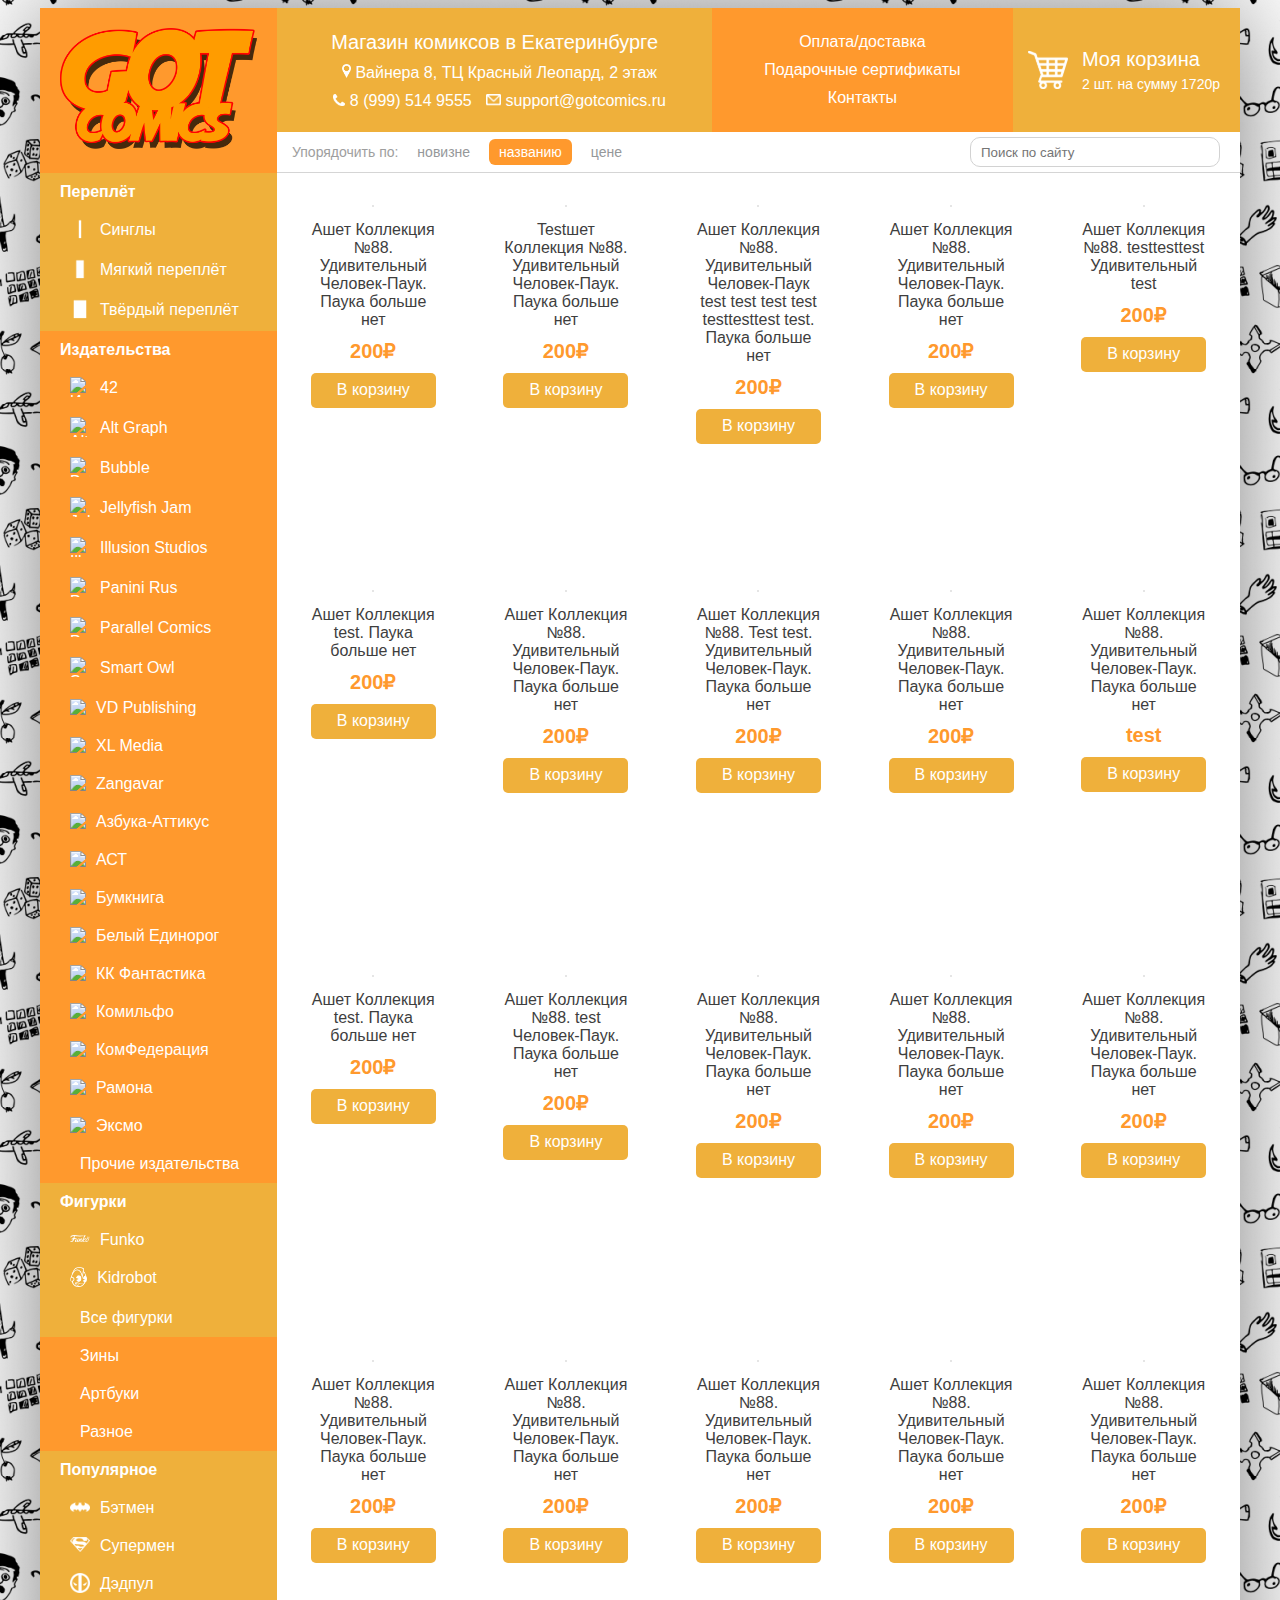
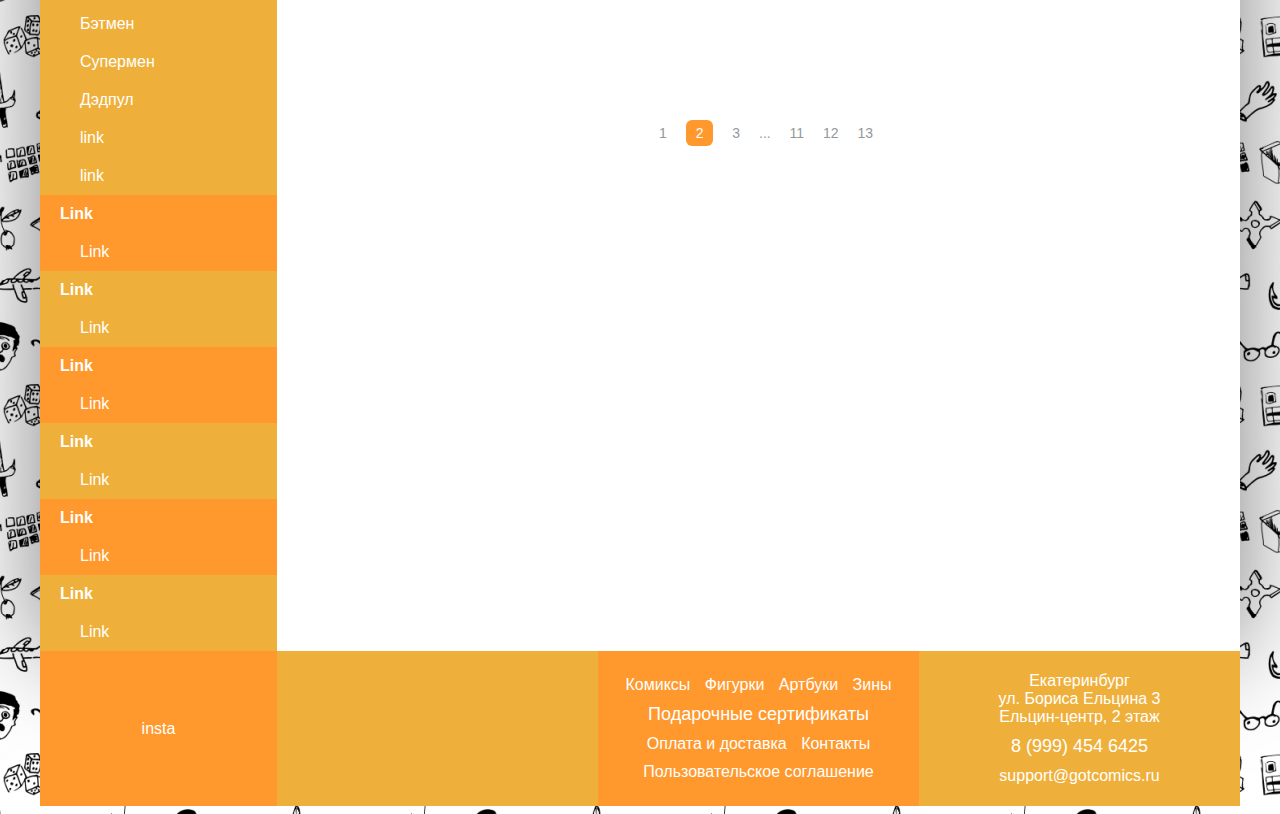
==== commit 2465d07e: "new icons, style fixes, links added" ====
--- a/index.html
+++ b/index.html
@@ -27,9 +27,9 @@
 
         <nav class="light">
           <a class="first-sidebar-item"><span>Переплёт</span></a>
-          <a href=""><span>Синглы</span></a>
-          <a href=""><span>Мягкий переплёт</span></a>
-          <a href=""><span>Твёрдый переплёт</span></a>
+          <a href=""><img src="img/icons/single.png"><span>Синглы</span></a>
+          <a href=""><img src="img/icons/tpb.png"><span>Мягкий переплёт</span></a>
+          <a href=""><img src="img/icons/hc.png"><span>Твёрдый переплёт</span></a>
         </nav>
         
         <nav class="dark">
@@ -59,8 +59,8 @@
 
         <nav class="light">
           <a class="first-sidebar-item"><span>Фигурки</span></a>
-          <a href=""><span>Funko</span></a>
-          <a href=""><span>Kidrobot</span></a>
+          <a href=""><img src="img/publ/funko.png"><span>Funko</span></a>
+          <a href=""><img src="img/publ/kidrobot.png"><span>Kidrobot</span></a>
           <a href=""><span>Все фигурки</span></a>
         </nav>
           
@@ -72,9 +72,9 @@
 
         <nav class="light">
           <a class="first-sidebar-item"><span>Популярное</span></a>
-          <a href=""><span>Бэтмен</span></a>
-          <a href=""><span>Супермен</span></a>
-          <a href=""><span>Дэдпул</span></a>
+          <a href=""><img src="img/publ/batman.png"><span>Бэтмен</span></a>
+          <a href=""><img src="img/publ/superman.png"><span>Супермен</span></a>
+          <a href=""><img src="img/publ/deadpool.png"><span>Дэдпул</span></a>
           <a href=""><span>Бэтмен</span></a>
           <a href=""><span>Супермен</span></a>
           <a href=""><span>Дэдпул</span></a>
@@ -92,6 +92,26 @@
           <a href=""><span>Link</span></a>
         </nav>
 
+        <nav class="dark">
+          <a class="first-sidebar-item"><span>Link</span></a>
+          <a href=""><span>Link</span></a>
+        </nav>
+        
+        <nav class="light">
+          <a class="first-sidebar-item"><span>Link</span></a>
+          <a href=""><span>Link</span></a>
+        </nav>
+        
+        <nav class="dark">
+          <a class="first-sidebar-item"><span>Link</span></a>
+          <a href=""><span>Link</span></a>
+        </nav>
+        
+        <nav class="light">
+          <a class="first-sidebar-item"><span>Link</span></a>
+          <a href=""><span>Link</span></a>
+        </nav>
+
       </div>
 
     </aside>
@@ -104,17 +124,14 @@
         <div class="header-item flex light">
           <span>Магазин комиксов в Екатеринбурге</span>
           <span>
+            <img src="img/icons/map.png" alt="Map">
             <a href="">Вайнера 8, ТЦ Красный Леопард, 2 этаж</a>
           </span>
           <span>
-            <a href="tel:+7-999-514-9555">
-              <img src="img/icons/tel.png" alt="tel">
-              8 (999) 514 9555
-            </a>
-            <a href="mailto:support@gotcomics.ru">
-              <img src="img/icons/mail.png" alt="mail">
-              support@gotcomics.ru
-            </a>
+            <img src="img/icons/tel.png" alt="tel">
+            <a href="tel:+7-999-514-9555">8 (999) 514 9555</a>
+            <img src="img/icons/mail.png" alt="mail">
+            <a href="mailto:support@gotcomics.ru">support@gotcomics.ru</a>
           </span>
         </div>
 
@@ -158,16 +175,16 @@
         
         <div class="product">
           <a href="page.html">
-            <img src="img/vbig4431-346x530.jpg" alt="">
-            <p>Ашет Коллекция №88. Удивительный Человек-Паук. Паука больше нет</p>
-            <span class="price">200₽</span>
-            <a href="" class="addtocart">В корзину</a>
-          </a>
-        </div>
-        
-        <div class="product">
-          <a href="page.html">
-            <img src="img/vbig4431-346x530.jpg" alt="">
+            <img src="img/products/4Xa3XeGRS50-150x230.jpg" alt="">
+            <p>Ашет Коллекция №88. Удивительный Человек-Паук. Паука больше нет</p>
+            <span class="price">200₽</span>
+            <a href="" class="addtocart">В корзину</a>
+          </a>
+        </div>
+        
+        <div class="product">
+          <a href="page.html">
+            <img src="img/products/fXMeVEzx254-150x230.jpg" alt="">
             <p>Testшет Коллекция №88. Удивительный Человек-Паук. Паука больше нет</p>
             <span class="price">200₽</span>
             <a href="" class="addtocart">В корзину</a>
@@ -176,7 +193,7 @@
         
         <div class="product">
           <a href="page.html">
-            <img src="img/vbig4431-346x530.jpg" alt="">
+            <img src="img/products/gtwEGNlAgsE-150x230.jpg" alt="">
             <p>Ашет Коллекция №88. Удивительный Человек-Паук test test test test testtesttest test. Паука больше нет</p>
             <span class="price">200₽</span>
             <a href="" class="addtocart">В корзину</a>
@@ -185,16 +202,16 @@
 
         <div class="product">
           <a href="page.html">
-            <img src="img/vbig4431-346x530.jpg" alt="">
-            <p>Ашет Коллекция №88. Удивительный Человек-Паук. Паука больше нет</p>
-            <span class="price">200₽</span>
-            <a href="" class="addtocart">В корзину</a>
-          </a>
-        </div>
-        
-        <div class="product">
-          <a href="page.html">
-            <img src="img/vbig4431-346x530.jpg" alt="">
+            <img src="img/products/LqIU-KhPAXk-150x230.jpg" alt="">
+            <p>Ашет Коллекция №88. Удивительный Человек-Паук. Паука больше нет</p>
+            <span class="price">200₽</span>
+            <a href="" class="addtocart">В корзину</a>
+          </a>
+        </div>
+        
+        <div class="product">
+          <a href="page.html">
+            <img src="img/products/rxHzv023eWQ-150x230.jpg" alt="">
             <p>Ашет Коллекция №88. testtesttest Удивительный test</p>
             <span class="price">200₽</span>
             <a href="" class="addtocart">В корзину</a>
@@ -203,7 +220,7 @@
 
         <div class="product">
           <a href="page.html">
-            <img src="img/vbig4431-346x530.jpg" alt="">
+            <img src="img/products/TY_ztCv9Poc-150x230.jpg" alt="">
             <p>Ашет Коллекция test. Паука больше нет</p>
             <span class="price">200₽</span>
             <a href="" class="addtocart">В корзину</a>
@@ -212,16 +229,16 @@
         
         <div class="product">
           <a href="page.html">
-            <img src="img/vbig4431-346x530.jpg" alt="">
-            <p>Ашет Коллекция №88. Удивительный Человек-Паук. Паука больше нет</p>
-            <span class="price">200₽</span>
-            <a href="" class="addtocart">В корзину</a>
-          </a>
-        </div>
-
-        <div class="product">
-          <a href="page.html">
-            <img src="img/vbig4431-346x530.jpg" alt="">
+            <img src="img/products/vbig4431-346x530.jpg" alt="">
+            <p>Ашет Коллекция №88. Удивительный Человек-Паук. Паука больше нет</p>
+            <span class="price">200₽</span>
+            <a href="" class="addtocart">В корзину</a>
+          </a>
+        </div>
+
+        <div class="product">
+          <a href="page.html">
+            <img src="img/products/vbig6052-1-150x230.jpg" alt="">
             <p>Ашет Коллекция №88. Test test. Удивительный Человек-Паук. Паука больше нет</p>
             <span class="price">200₽</span>
             <a href="" class="addtocart">В корзину</a>
@@ -230,16 +247,16 @@
         
         <div class="product">
           <a href="page.html">
-            <img src="img/vbig4431-346x530.jpg" alt="">
-            <p>Ашет Коллекция №88. Удивительный Человек-Паук. Паука больше нет</p>
-            <span class="price">200₽</span>
-            <a href="" class="addtocart">В корзину</a>
-          </a>
-        </div>
-
-        <div class="product">
-          <a href="page.html">
-            <img src="img/vbig4431-346x530.jpg" alt="">
+            <img src="img/products/vbig6054-150x230.jpg" alt="">
+            <p>Ашет Коллекция №88. Удивительный Человек-Паук. Паука больше нет</p>
+            <span class="price">200₽</span>
+            <a href="" class="addtocart">В корзину</a>
+          </a>
+        </div>
+
+        <div class="product">
+          <a href="page.html">
+            <img src="img/products/vbig6067-150x230.jpg" alt="">
             <p>Ашет Коллекция №88. Удивительный Человек-Паук. Паука больше нет</p>
             <span class="price">test</span>
             <a href="" class="addtocart">В корзину</a>
@@ -248,7 +265,7 @@
 
         <div class="product">
           <a href="page.html">
-            <img src="img/vbig4431-346x530.jpg" alt="">
+            <img src="img/products/yS5BapvNN94-150x230.jpg" alt="">
             <p>Ашет Коллекция test. Паука больше нет</p>
             <span class="price">200₽</span>
             <a href="" class="addtocart">В корзину</a>
@@ -257,7 +274,7 @@
         
         <div class="product">
           <a href="page.html">
-            <img src="img/vbig4431-346x530.jpg" alt="">
+            <img src="img/products/4Xa3XeGRS50-150x230.jpg" alt="">
             <p>Ашет Коллекция №88. test Человек-Паук. Паука больше нет</p>
             <span class="price">200₽</span>
             <a href="" class="addtocart">В корзину</a>
@@ -266,70 +283,70 @@
 
         <div class="product">
           <a href="page.html">
-            <img src="img/vbig4431-346x530.jpg" alt="">
-            <p>Ашет Коллекция №88. Удивительный Человек-Паук. Паука больше нет</p>
-            <span class="price">200₽</span>
-            <a href="" class="addtocart">В корзину</a>
-          </a>
-        </div>
-        
-        <div class="product">
-          <a href="page.html">
-            <img src="img/vbig4431-346x530.jpg" alt="">
-            <p>Ашет Коллекция №88. Удивительный Человек-Паук. Паука больше нет</p>
-            <span class="price">200₽</span>
-            <a href="" class="addtocart">В корзину</a>
-          </a>
-        </div>
-
-        <div class="product">
-          <a href="page.html">
-            <img src="img/vbig4431-346x530.jpg" alt="">
-            <p>Ашет Коллекция №88. Удивительный Человек-Паук. Паука больше нет</p>
-            <span class="price">200₽</span>
-            <a href="" class="addtocart">В корзину</a>
-          </a>
-        </div>
-
-        <div class="product">
-          <a href="page.html">
-            <img src="img/vbig4431-346x530.jpg" alt="">
-            <p>Ашет Коллекция №88. Удивительный Человек-Паук. Паука больше нет</p>
-            <span class="price">200₽</span>
-            <a href="" class="addtocart">В корзину</a>
-          </a>
-        </div>
-
-        <div class="product">
-          <a href="page.html">
-            <img src="img/vbig4431-346x530.jpg" alt="">
-            <p>Ашет Коллекция №88. Удивительный Человек-Паук. Паука больше нет</p>
-            <span class="price">200₽</span>
-            <a href="" class="addtocart">В корзину</a>
-          </a>
-        </div>
-
-        <div class="product">
-          <a href="page.html">
-            <img src="img/vbig4431-346x530.jpg" alt="">
-            <p>Ашет Коллекция №88. Удивительный Человек-Паук. Паука больше нет</p>
-            <span class="price">200₽</span>
-            <a href="" class="addtocart">В корзину</a>
-          </a>
-        </div>
-
-        <div class="product">
-          <a href="page.html">
-            <img src="img/vbig4431-346x530.jpg" alt="">
-            <p>Ашет Коллекция №88. Удивительный Человек-Паук. Паука больше нет</p>
-            <span class="price">200₽</span>
-            <a href="" class="addtocart">В корзину</a>
-          </a>
-        </div>
-
-        <div class="product">
-          <a href="page.html">
-            <img src="img/vbig4431-346x530.jpg" alt="">
+            <img src="img/products/fXMeVEzx254-150x230.jpg" alt="">
+            <p>Ашет Коллекция №88. Удивительный Человек-Паук. Паука больше нет</p>
+            <span class="price">200₽</span>
+            <a href="" class="addtocart">В корзину</a>
+          </a>
+        </div>
+        
+        <div class="product">
+          <a href="page.html">
+            <img src="img/products/gtwEGNlAgsE-150x230.jpg" alt="">
+            <p>Ашет Коллекция №88. Удивительный Человек-Паук. Паука больше нет</p>
+            <span class="price">200₽</span>
+            <a href="" class="addtocart">В корзину</a>
+          </a>
+        </div>
+
+        <div class="product">
+          <a href="page.html">
+            <img src="img//products/LqIU-KhPAXk-150x230.jpg" alt="">
+            <p>Ашет Коллекция №88. Удивительный Человек-Паук. Паука больше нет</p>
+            <span class="price">200₽</span>
+            <a href="" class="addtocart">В корзину</a>
+          </a>
+        </div>
+
+        <div class="product">
+          <a href="page.html">
+            <img src="img//products/rxHzv023eWQ-150x230.jpg" alt="">
+            <p>Ашет Коллекция №88. Удивительный Человек-Паук. Паука больше нет</p>
+            <span class="price">200₽</span>
+            <a href="" class="addtocart">В корзину</a>
+          </a>
+        </div>
+
+        <div class="product">
+          <a href="page.html">
+            <img src="img//products/TY_ztCv9Poc-150x230.jpg" alt="">
+            <p>Ашет Коллекция №88. Удивительный Человек-Паук. Паука больше нет</p>
+            <span class="price">200₽</span>
+            <a href="" class="addtocart">В корзину</a>
+          </a>
+        </div>
+
+        <div class="product">
+          <a href="page.html">
+            <img src="img//products/vbig4431-346x530.jpg" alt="">
+            <p>Ашет Коллекция №88. Удивительный Человек-Паук. Паука больше нет</p>
+            <span class="price">200₽</span>
+            <a href="" class="addtocart">В корзину</a>
+          </a>
+        </div>
+
+        <div class="product">
+          <a href="page.html">
+            <img src="img//products/vbig6052-1-150x230.jpg" alt="">
+            <p>Ашет Коллекция №88. Удивительный Человек-Паук. Паука больше нет</p>
+            <span class="price">200₽</span>
+            <a href="" class="addtocart">В корзину</a>
+          </a>
+        </div>
+
+        <div class="product">
+          <a href="page.html">
+            <img src="img//products/vbig6054-150x230.jpg" alt="">
             <p>Ашет Коллекция №88. Удивительный Человек-Паук. Паука больше нет</p>
             <span class="price">200₽</span>
             <a href="" class="addtocart">В корзину</a>
--- a/css/grid.css
+++ b/css/grid.css
@@ -63,7 +63,7 @@
 .header div:first-child { flex: 3; }
 .header div:nth-child(2) { flex: 2; }
 
-.header span img { padding-left: 10px; }
+.header span img { padding-left: 10px; max-height: 14px; }
 
 .header-item span { display: block; }
 
@@ -103,14 +103,14 @@
 
 .search-form {
   flex: 1;
-  width: 170px;
+  width: 250px;
   height: 30px;
   float: right;
   margin: 5px 20px 5px 0;
   padding: 10px;
   color: var(--color-gray);
   border: 1px solid #D2D2D2;
-  border-radius: 50px;
+  border-radius: 10px;
 }
 
 .products-row {
@@ -123,14 +123,14 @@
 .product {
   width: 150px;
   min-height: 345px;
-  margin: 25px 10px 20px;;
-  text-align: center;
-}
-
-.product img {
-  width: 150px;
-  border-radius: 6px;
-}
+  margin: 20px 10px 20px;;
+  text-align: center;
+}
+
+.product img,
+.product-page img { border-radius: 6px; }
+
+.product img { width: 150px; }
 
 .product p {
   padding: 5px;
--- a/css/style.css
+++ b/css/style.css
@@ -1,6 +1,6 @@
 a,
 span,
-img { transition: .2s; }
+img { transition: .15s; }
 
 :root {
   --color-black: #07161e;
@@ -70,7 +70,11 @@
   font-weight: bold;
 }
 
-.product:hover img { -webkit-filter: saturate(150%); }
+.product img,
+.product-page img { border: 1px solid #D5D5D5 }
+
+.product:hover img,
+.product-page img:hover { -webkit-filter: saturate(150%); }
 
 .price {
   font-size: 20px;
@@ -92,7 +96,5 @@
 
 /*
   TODO:
-    - снять транзишны со всего
-      и навесить на отдельные элементы,
-      ибо пиздец пидорасит страницу при загрузке
+    - сатурэйт сделать классом и навесить на все img
 */
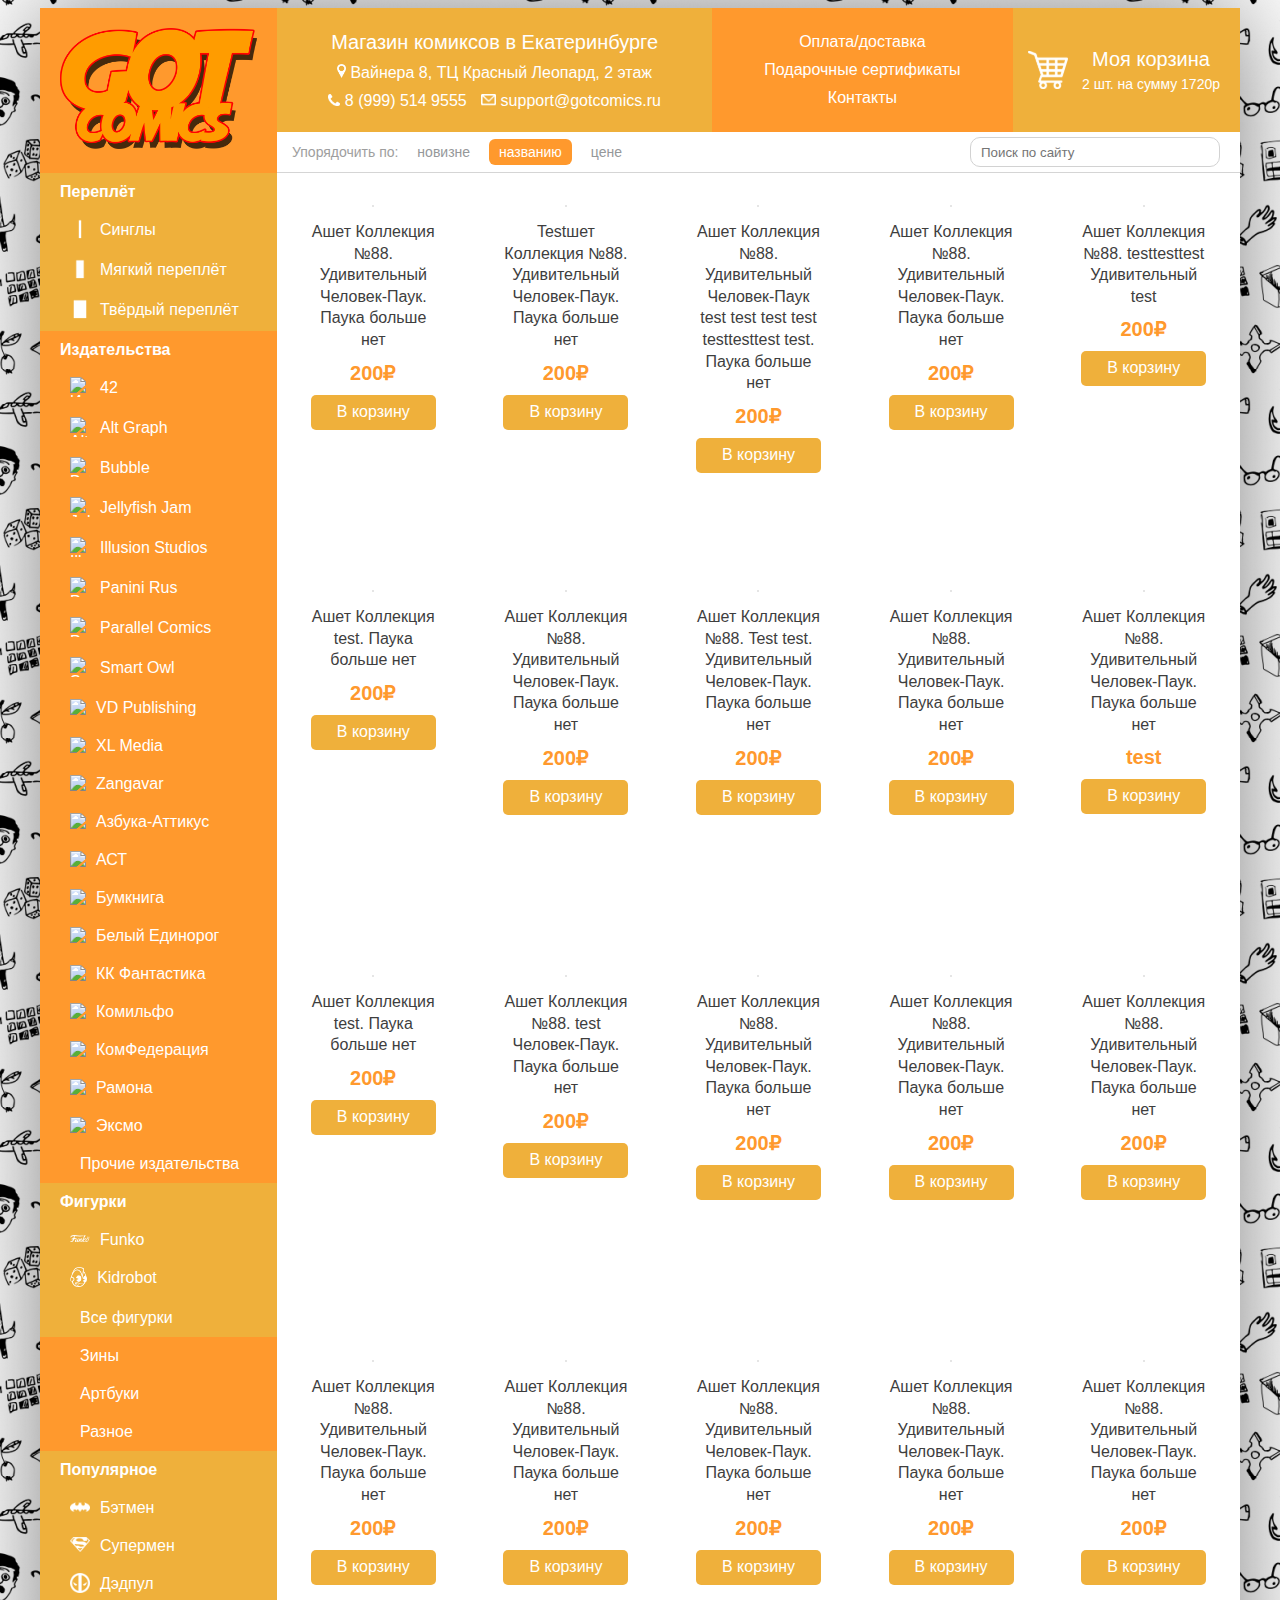
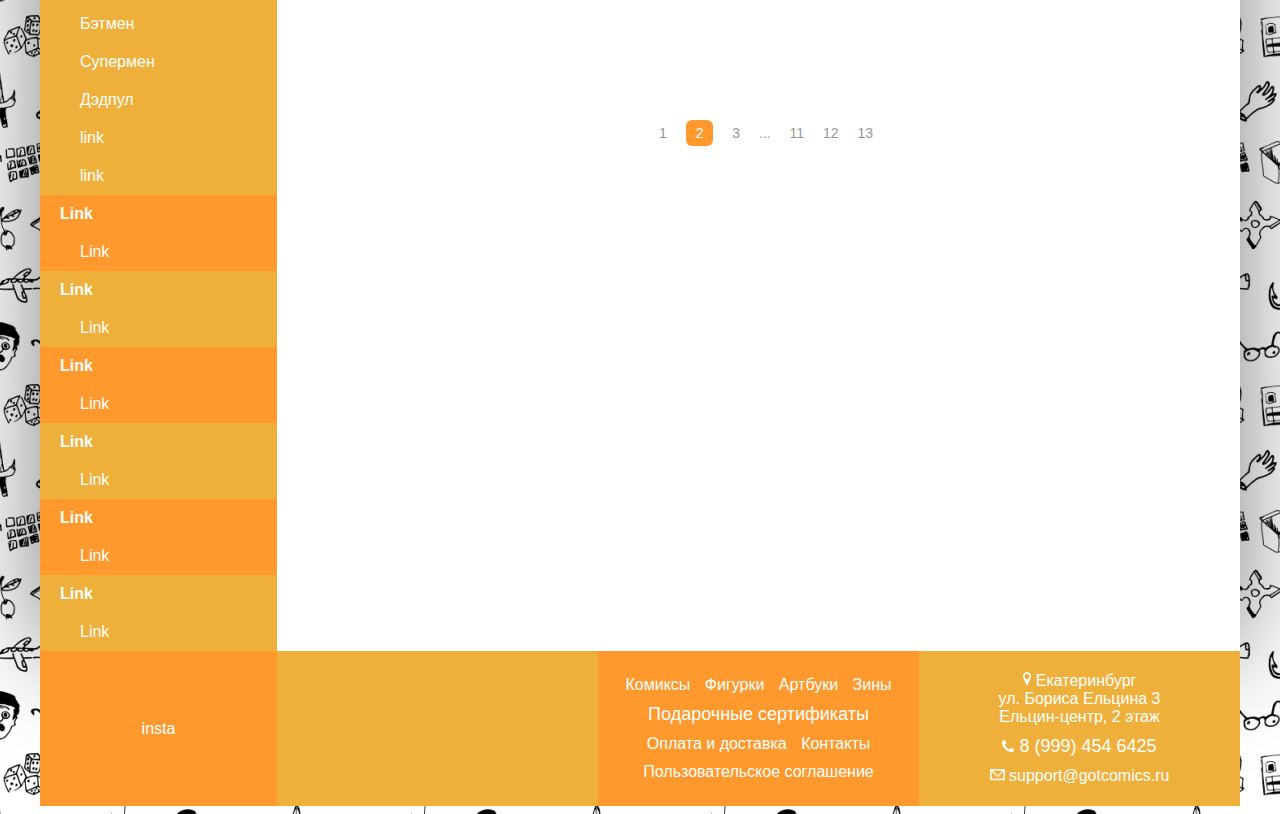
==== commit 5378c688: "clear" ====
--- a/index.html
+++ b/index.html
@@ -410,12 +410,12 @@
     <div class="light">
       <p>
         <a href="">
-          Екатеринбург<br>
+          <img src="img/icons/map.png" alt="Map"> Екатеринбург<br>
           ул. Бориса Ельцина 3<br>
           Ельцин-центр, 2 этаж
         </a>
-        <a href="" class="accent-link">8 (999) 454 6425</a>
-        <a href="">support@gotcomics.ru</a>
+        <a href="" class="accent-link"><img src="img/icons/tel.png" alt="tel"> 8 (999) 454 6425</a>
+        <a href=""><img src="img/icons/mail.png" alt="mail"> support@gotcomics.ru</a>
       </p>
     </div>
   
--- a/css/grid.css
+++ b/css/grid.css
@@ -47,15 +47,12 @@
   justify-content: center;
   flex-wrap: wrap;
   min-height: 124px;
-  align-items: stretch;
-  align-content: stretch;
   flex-direction: column;
 }
 
 .header-item {
   justify-content: center;
   align-items: center;
-  text-align: left;
   padding: 15px;
   flex-direction: column;
 }
@@ -63,9 +60,15 @@
 .header div:first-child { flex: 3; }
 .header div:nth-child(2) { flex: 2; }
 
-.header span img { padding-left: 10px; max-height: 14px; }
-
-.header-item span { display: block; }
+.header span img,
+footer img { max-height: 14px; }
+
+.header span img:nth-child(3) { padding-left: 10px; }
+
+.header-item span {
+  display: block;
+  text-align: center;
+}
 
 .header-item:first-child span:first-child { font-size: 20px; }
 
--- a/css/style.css
+++ b/css/style.css
@@ -7,7 +7,6 @@
   --color-red: #ff5d30;
   --color-orange: #ff992d;
   --color-yellow: #efb03b;
-  --color-white: #fff;
   --color-gray: #9E9E9E;
   --color-green: #00e04d;
 }
@@ -29,7 +28,7 @@
 .dark { background: var(--color-orange); }
 
 .light,
-.dark { color: var(--color-white); }
+.dark { color: #fff; }
 
 .accent-link {
   font-size: 18px;
@@ -42,7 +41,7 @@
   -webkit-box-shadow: 0px 0px 100px 0px rgba(0,0,0,0.5);
   -moz-box-shadow: 0px 0px 100px 0px rgba(0,0,0,0.5);
   box-shadow: 0px 0px 100px 0px rgba(0,0,0,0.5);
-  background: var(--color-white);
+  background: #fff;
 }
 
 .logo a:hover { -webkit-filter: hue-rotate(90deg); }
@@ -66,9 +65,11 @@
 .pagination a:hover { color: #747880; }
 
 .first-sidebar-item {
-  color: var(--color-white);
+  color: #fff;
   font-weight: bold;
 }
+
+.product p { line-height: 1.35; }
 
 .product img,
 .product-page img { border: 1px solid #D5D5D5 }
@@ -88,7 +89,7 @@
 .addtocart:hover { background-color: var(--color-red); }
 .addtocart:active { background-color: var(--color-orange); }
 
-footer { background-color: var(--color-white); }
+footer { background-color: #fff; }
 
 .header span a:hover,
 .header p:hover,
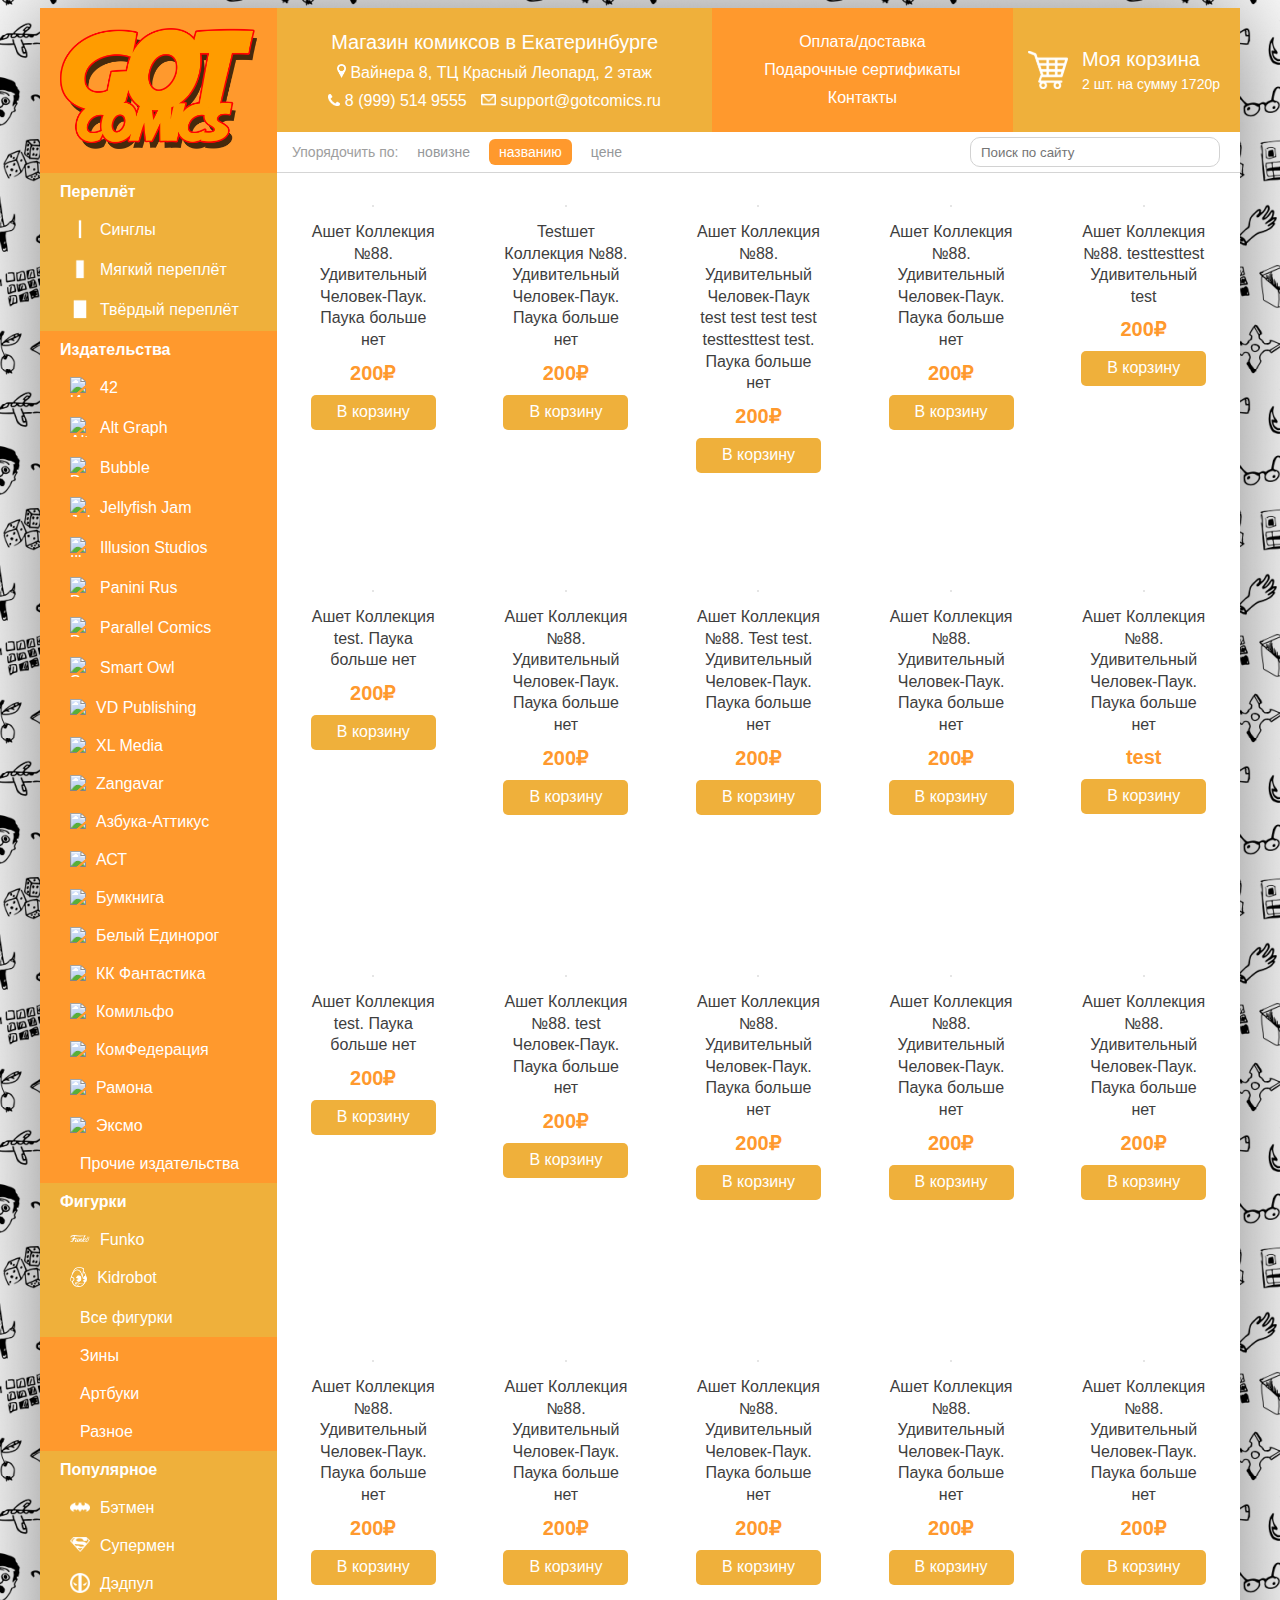
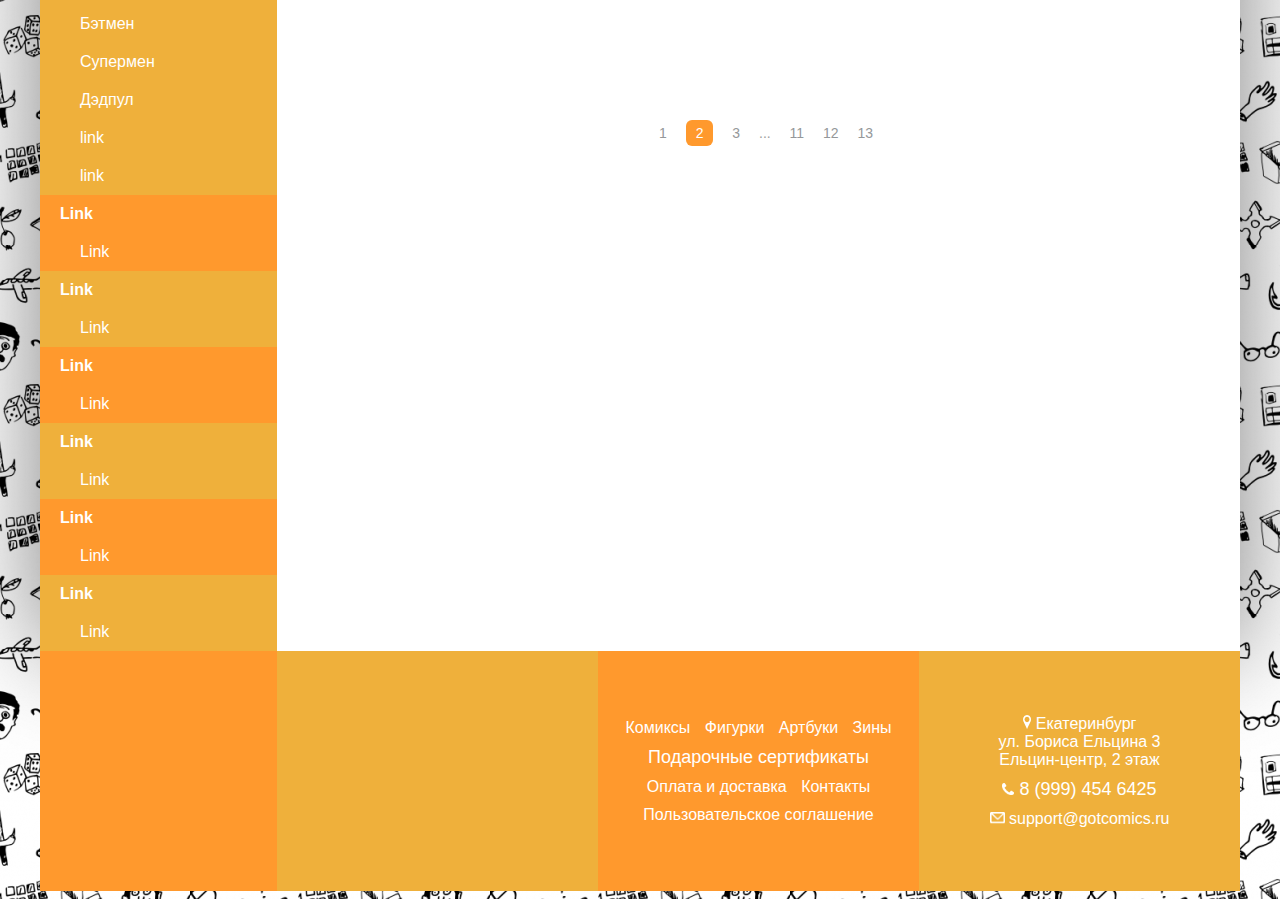
==== commit eaaf8a8b: "insta widget" ====
--- a/index.html
+++ b/index.html
@@ -380,7 +380,8 @@
   
     <div class="dark">
       
-      insta
+<!-- SnapWidget -->
+<iframe src="https://snapwidget.com/embed/576342" class="snapwidget-widget" allowtransparency="true" frameborder="0" scrolling="no" style="border:none; overflow:hidden; width:220px; height:220px"></iframe>
 
     </div>
 
--- a/css/grid.css
+++ b/css/grid.css
@@ -65,10 +65,8 @@
 
 .header span img:nth-child(3) { padding-left: 10px; }
 
-.header-item span {
-  display: block;
-  text-align: center;
-}
+.header-item span { text-align: center; }
+.header-item p span { text-align: left; }
 
 .header-item:first-child span:first-child { font-size: 20px; }
 
@@ -175,6 +173,8 @@
   font-size: 16px;
 }
 
+footer div:first-child { padding: 10px 0; }
+
 footer div { flex: 1; }
 
 footer p a,
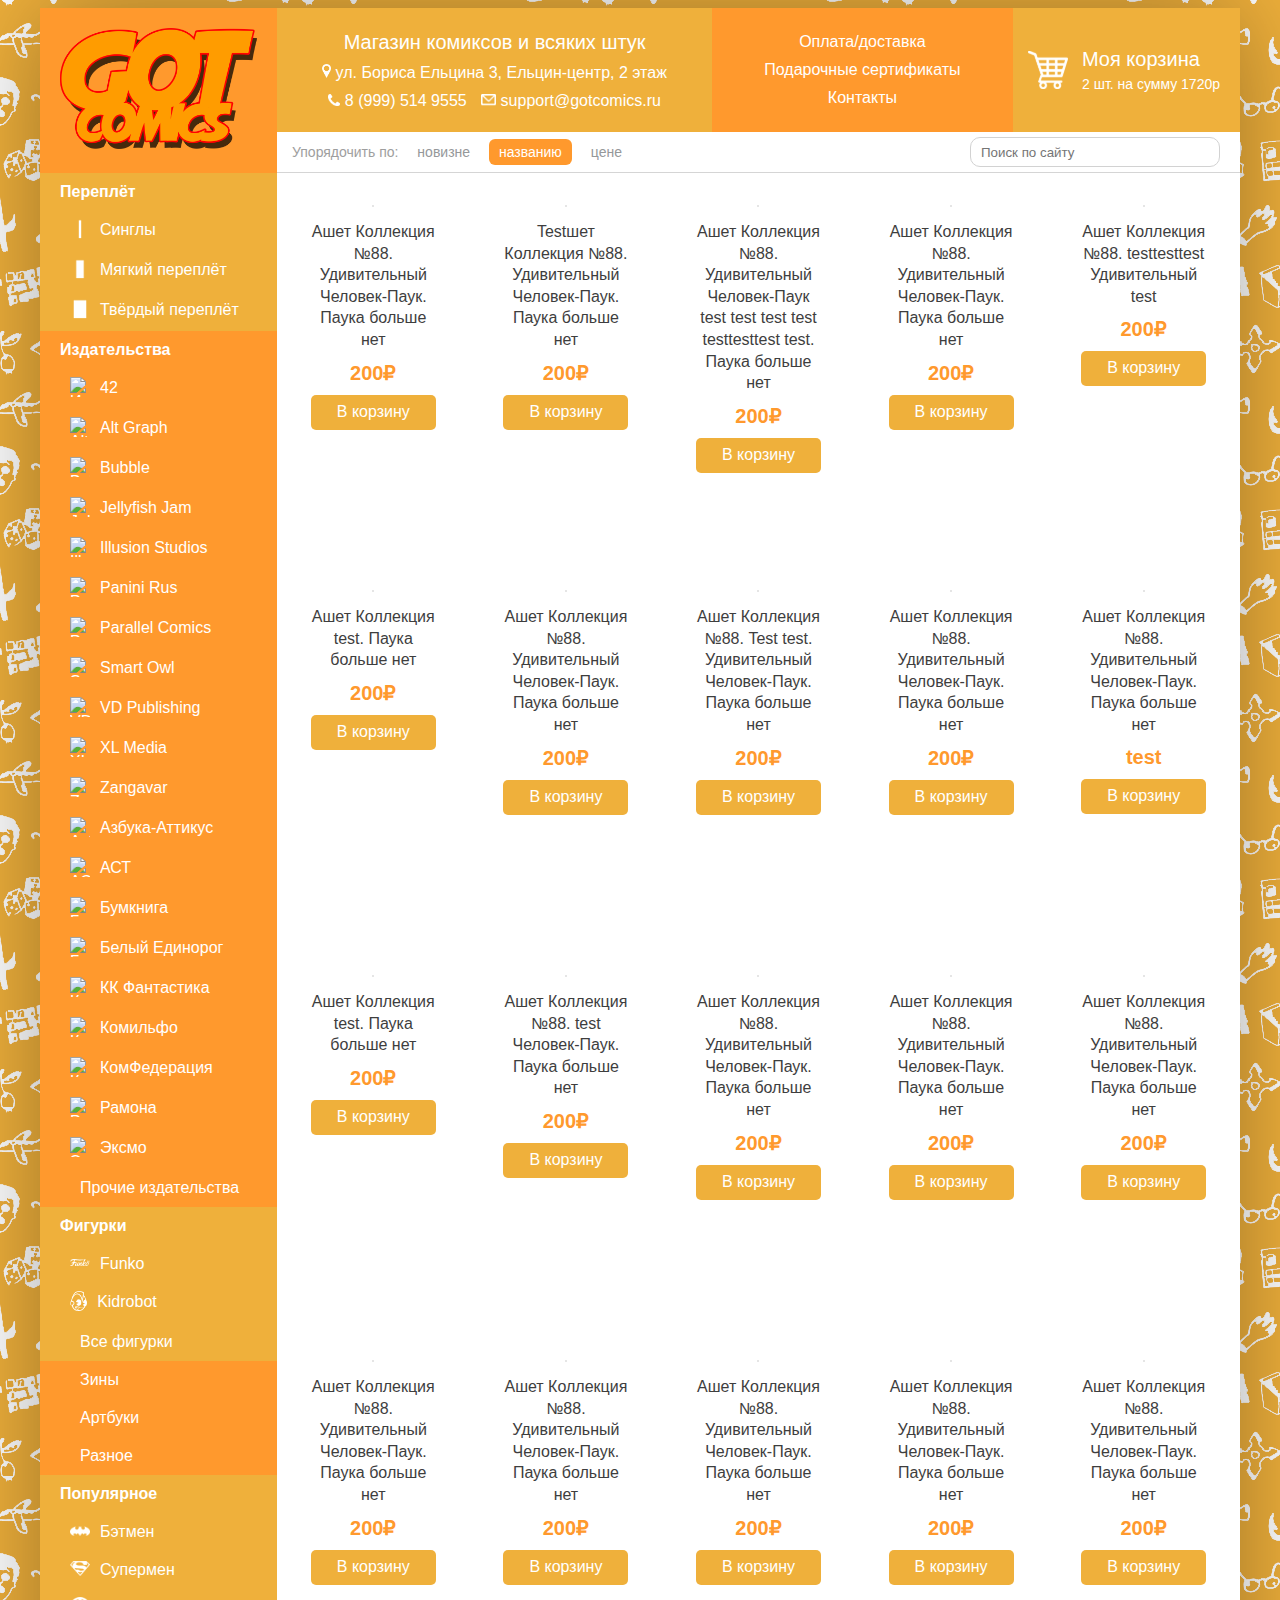
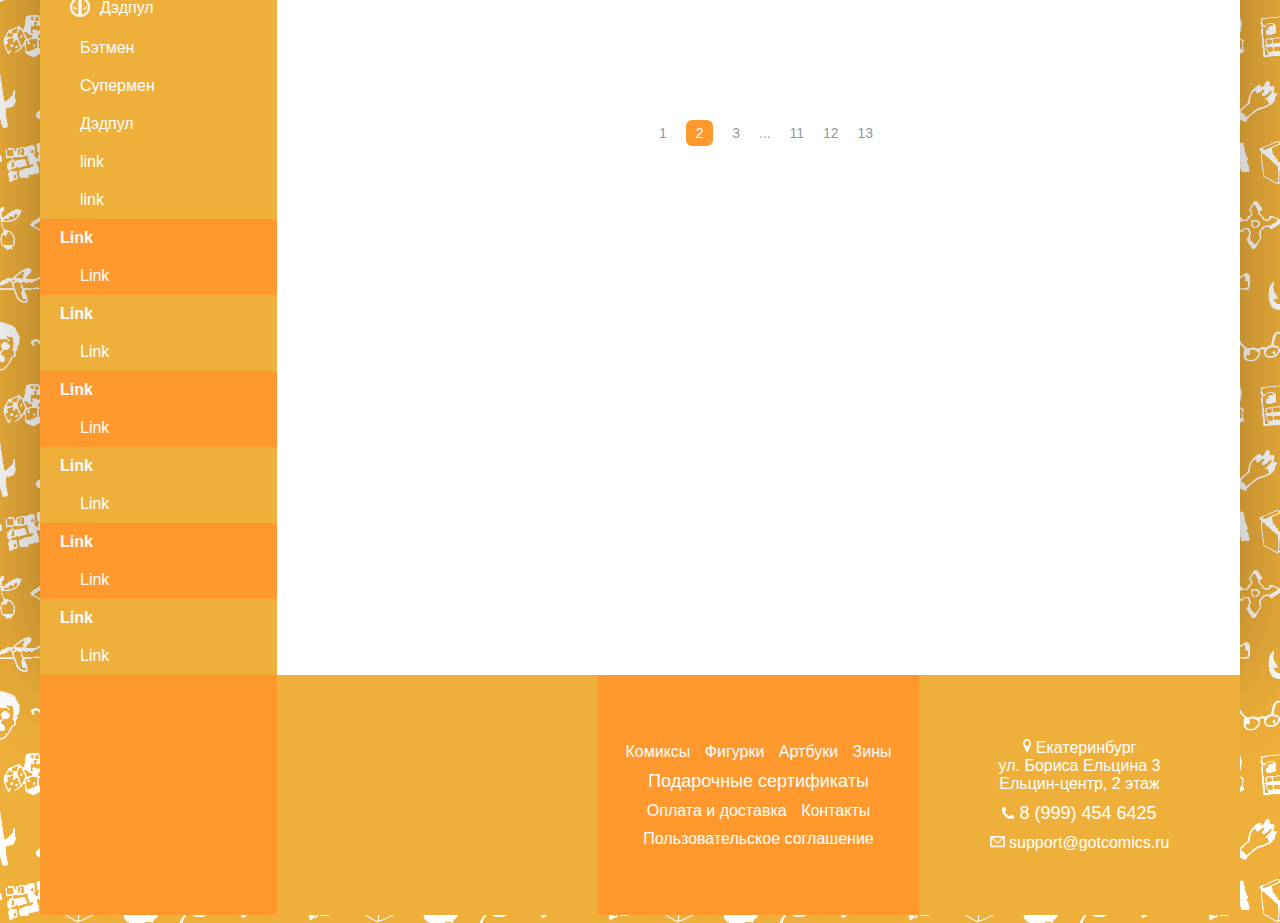
==== commit 7603f79f: "green active link, fixes, search-form margin fixes" ====
--- a/index.html
+++ b/index.html
@@ -42,18 +42,18 @@
           <a href=""><img src="img/publ/panini-rus.svg" alt="Panini Rus"><span>Panini Rus</span></a>
           <a href=""><img src="img/publ/parallel-comics.svg" alt="Parallel Comics"><span>Parallel Comics</span></a>
           <a href=""><img src="img/publ/smart-owl.svg" alt="Smart Owl"><span>Smart Owl</span></a>
-          <a href=""><img src="img/publ/vd.svg"><span>VD Publishing</span></a>
-          <a href=""><img src="img/publ/xlmedia.svg"><span>XL Media</span></a>
-          <a href=""><img src="img/publ/zangavar.svg"><span>Zangavar</span></a>
-          <a href=""><img src="img/publ/azbuka.svg"><span>Азбука-Аттикус</span></a>
-          <a href=""><img src="img/publ/ast.svg"><span>АСТ</span></a>
-          <a href=""><img src="img/publ/bumkniga.svg"><span>Бумкнига</span></a>
-          <a href=""><img src="img/publ/unicorn.svg"><span>Белый Единорог</span></a>
-          <a href=""><img src="img/publ/kkf.svg"><span>КК Фантастика</span></a>
-          <a href=""><img src="img/publ/komilfo.svg"><span>Комильфо</span></a>
-          <a href=""><img src="img/publ/comfed.svg"><span>КомФедерация</span></a>
-          <a href=""><img src="img/publ/ramona.svg"><span>Рамона</span></a>
-          <a href=""><img src="img/publ/eksmo.svg"><span>Эксмо</span></a>
+          <a href=""><img src="img/publ/vd.svg" alt="VD Pudlishing"><span>VD Publishing</span></a>
+          <a href=""><img src="img/publ/xlmedia.svg" alt="XL Media"><span>XL Media</span></a>
+          <a href=""><img src="img/publ/zangavar.svg" alt="Zangavar"><span>Zangavar</span></a>
+          <a href=""><img src="img/publ/azbuka.svg" alt="Азбука-Аттикус"><span>Азбука-Аттикус</span></a>
+          <a href=""><img src="img/publ/ast.svg" alt="АСТ"><span>АСТ</span></a>
+          <a href=""><img src="img/publ/bumkniga.svg" alt="Бумкнига"><span>Бумкнига</span></a>
+          <a href=""><img src="img/publ/unicorn.svg" alt="Белый единорог"><span>Белый Единорог</span></a>
+          <a href=""><img src="img/publ/kkf.svg" alt="Книжный клуб Фантастика"><span>КК Фантастика</span></a>
+          <a href=""><img src="img/publ/komilfo.svg" alt="Комильфо"><span>Комильфо</span></a>
+          <a href=""><img src="img/publ/comfed.svg" alt="КомФедерация"><span>КомФедерация</span></a>
+          <a href=""><img src="img/publ/ramona.svg" alt="Рамона"><span>Рамона</span></a>
+          <a href=""><img src="img/publ/eksmo.svg" alt="Эксмо"><span>Эксмо</span></a>
           <a href=""><img src=""><span>Прочие издательства</span></a>
         </nav>
 
@@ -122,10 +122,10 @@
       <div class="header flex">
 
         <div class="header-item flex light">
-          <span>Магазин комиксов в Екатеринбурге</span>
+          <span>Магазин комиксов и всяких штук</span>
           <span>
             <img src="img/icons/map.png" alt="Map">
-            <a href="">Вайнера 8, ТЦ Красный Леопард, 2 этаж</a>
+            <a href="">ул. Бориса Ельцина 3, Ельцин-центр, 2 этаж</a>
           </span>
           <span>
             <img src="img/icons/tel.png" alt="tel">
@@ -380,8 +380,8 @@
   
     <div class="dark">
       
-<!-- SnapWidget -->
-<iframe src="https://snapwidget.com/embed/576342" class="snapwidget-widget" allowtransparency="true" frameborder="0" scrolling="no" style="border:none; overflow:hidden; width:220px; height:220px"></iframe>
+      <!-- SnapWidget -->
+      <iframe src="https://snapwidget.com/embed/576342" class="snapwidget-widget" allowtransparency="true" frameborder="0" scrolling="no" style="border:none; overflow:hidden; width:220px; height:220px"></iframe>
 
     </div>
 
@@ -390,7 +390,7 @@
       <!-- VK Widget -->
       <div id="vk_groups"></div>
       <script type="text/javascript">
-      VK.Widgets.Group("vk_groups", {mode: 3, width: "315", color1: 'EFB03B', color2: 'FFFFFF', color3: 'FFFFFF'}, 61616920);
+      VK.Widgets.Group("vk_groups", {mode: 3, width: "300", color1: 'EFB03B', color2: 'FFFFFF', color3: 'FFFFFF'}, 61616920);
       </script>
 
     </div>
@@ -422,10 +422,10 @@
   
   </footer>
 
-  <script src="js/scripts.js"></script>
-
   <!-- vk chat 
   <div id="vk_community_messages"></div>-->
+
+  <script src="js/scripts.js"></script>
 
 </body>
 </html>
@@ -434,5 +434,5 @@
   TODO:
     - !!! aside последний блок сделать на всю высоту, чтобы не было белой дырки
     - сделать спрайты для иконок
-    - перевести иконки в png или попробовать ужать svg
+    - перевести иконки в png
 -->
--- a/css/grid.css
+++ b/css/grid.css
@@ -104,14 +104,14 @@
 
 .search-form {
   flex: 1;
-  width: 250px;
+  width: 100%;
   height: 30px;
-  float: right;
-  margin: 5px 20px 5px 0;
+  margin: 5px 0;
   padding: 10px;
   color: var(--color-gray);
   border: 1px solid #D2D2D2;
   border-radius: 10px;
+  display: inline-block;
 }
 
 .products-row {
@@ -190,6 +190,7 @@
 }
 
 
+
 @media screen and (min-width: 1200px) {
 
   .container { width: 1200px; }
@@ -224,3 +225,13 @@
   }
 
 }
+
+@media screen and (min-width: 650px) {
+
+  .search-form {
+    float: right;
+    width: 250px;
+    margin: 5px 20px 5px 0;
+  }
+
+}
--- a/css/style.css
+++ b/css/style.css
@@ -15,7 +15,7 @@
   font-family: 'PT Sans', sans-serif;
   font-size: 16px;
   background-color: #fff;
-  background: url(../img/gc-icons.png) center top repeat;
+  background: url(../img/gc-icons2.png) center top repeat;
   color: var(--color-black);
 }
 
@@ -38,9 +38,9 @@
 .bold { font-weight: bold; }
 
 .container {
-  -webkit-box-shadow: 0px 0px 100px 0px rgba(0,0,0,0.5);
-  -moz-box-shadow: 0px 0px 100px 0px rgba(0,0,0,0.5);
-  box-shadow: 0px 0px 100px 0px rgba(0,0,0,0.5);
+  -webkit-box-shadow: 0px 0px 100px 0px rgba(0,0,0,.35);
+  -moz-box-shadow: 0px 0px 100px 0px rgba(0,0,0,.35);
+  box-shadow: 0px 0px 100px 0px rgba(0,0,0,.35);
   background: #fff;
 }
 
@@ -87,15 +87,8 @@
 
 .addtocart { background-color: var(--color-yellow); }
 .addtocart:hover { background-color: var(--color-red); }
-.addtocart:active { background-color: var(--color-orange); }
-
-footer { background-color: #fff; }
-
+.addtocart:active { background-color: var(--color-green); }
+  
 .header span a:hover,
 .header p:hover,
 footer a:hover { text-decoration: underline; }
-
-/*
-  TODO:
-    - сатурэйт сделать классом и навесить на все img
-*/
--- a/css/product-page.css
+++ b/css/product-page.css
@@ -12,10 +12,6 @@
 }
 
 .product-page div:nth-child(2) { flex: 2; }
-
-.preview {
-  
-}
 
 .preview img {
   max-width: 110px;
